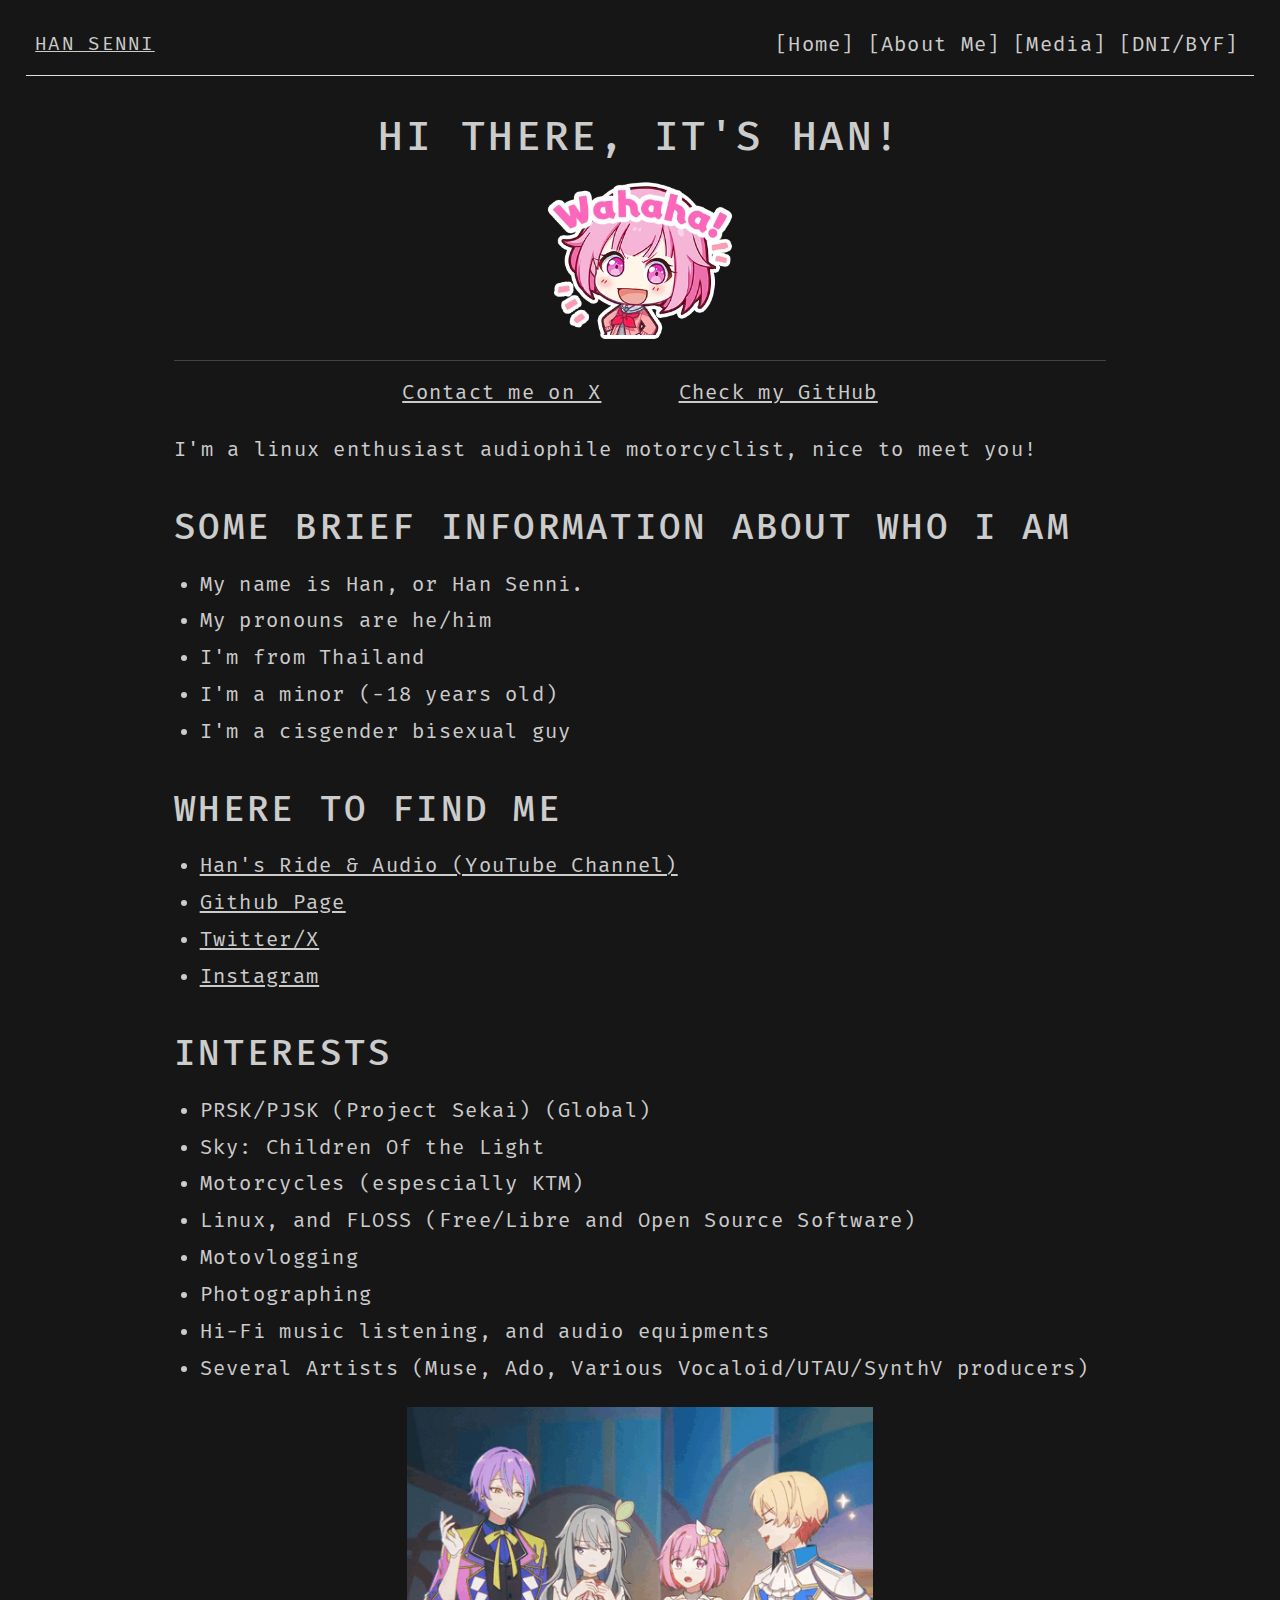
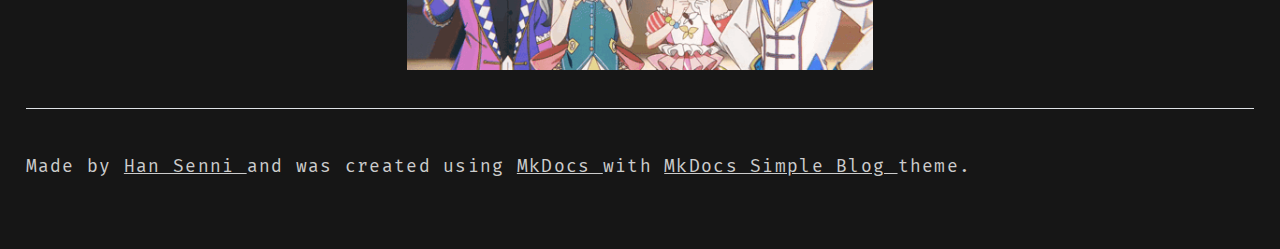
==== index.html @ 4acc224f "Added Media tab, updated the whole website" ====
<!doctype html>
<html>
    <head>
                <title>Han Senni</title>

            <meta charset="utf-8">
            <meta http-equiv="X-UA-Compatible" content="IE=edge">
            <meta name="viewport" content="width=device-width, initial-scale=1.0">

            <meta name="description" content="Everything Han Senni.">
            
            <meta name="author" content="Han Senni">

            
                <link  rel="icon" type="image/x-icon" href="img/favicon.ico">
            
            <link rel="stylesheet" href="https://fonts.googleapis.com/css?family=Fira+Mono:400,700">
            <link rel="stylesheet" href="https://cdnjs.cloudflare.com/ajax/libs/font-awesome/4.7.0/css/font-awesome.min.css">
            <link rel="stylesheet" href="assets/css/bootstrap.min.css">
            <link rel="stylesheet" href="assets/css/main.min.css">

            
                
                    <style>
                        :root {
                            --text: #cccccc;
                            --title: #cccccc;
                            --primary: #cccccc;
                            --background: #161616;
                        }
                    </style>
                
            
    </head>

    <body>
        <div class="container py-3">
            <header>
                    <!-- block header -->
<nav class="navbar navbar-expand-xl border-bottom">
    <div class="container-fluid">
        

        
            <span class="underline fs-4 title-color site-name" id="component-site-name" style="text-transform: uppercase;">Han Senni</span>
        

        <button class="navbar-toggler" type="button" data-bs-toggle="collapse" data-bs-target="#navbarsMenu"
            aria-controls="navbarsMenu" aria-expanded="false" aria-label="Toggle navigation">
            <span class="navbar-toggler-icon"></span>
        </button>

        <div class="collapse navbar-collapse flex-column ml-auto" id="navbarsMenu">
            <ul class="navbar-nav">

                <!-- block menu -->
                <li class="nav-item">
                    <!-- block menu -->
    
        <li class="nav-item" id="component-menu">
            <ul class="navbar-nav">
                        <li class="nav-item">
                            <a class=" active 
                            nav-link text-gray text-decoration-none" href=".">[Home]</a>
                        </li>
                        <li class="nav-item">
                            <a class="
                            nav-link text-gray text-decoration-none" href="about/">[About Me]</a>
                        </li>
                        <li class="nav-item">
                            <a class="
                            nav-link text-gray text-decoration-none" href="media/">[Media]</a>
                        </li>
                        <li class="nav-item">
                            <a class="
                            nav-link text-gray text-decoration-none" href="dni/">[DNI/BYF]</a>
                        </li>
            </ul>
        </li>
<!-- endblock -->
                </li>
                <!-- endblock -->

                <!-- block source -->
                <li class="nav-item">
                    
                </li>
                <!--  endblock -->
            </ul>
        </div>
    </div>
</nav>
<!--  endblock -->
            </header>

            <main>
                    <!-- block content -->
<section class="container post">
    <article>
        <header>
            
            
        </header>
        <p><h1 style="text-align: center;">Hi there, it's Han!</h1>
<p align="center">
  <img src="img/EmuOtori2.webp" alt="EmuOtoriWahaha" width="20%"/>
</p>
<hr />
<div class="text-center">
<a href="https://x.com/senni_han">Contact me on X</a>&emsp;&emsp;&emsp;
<a href="https://github.com/senni-han">Check my GitHub</a>
</div>

<p>I'm a linux enthusiast audiophile motorcyclist, nice to meet you!<br/></p>
<h2 id="some-brief-information-about-who-i-am">Some brief information about who I am</h2>
<ul>
<li>My name is Han, or Han Senni.</li>
<li>My pronouns are he/him</li>
<li>I'm from Thailand</li>
<li>I'm a minor (-18 years old)</li>
<li>I'm a cisgender bisexual guy</li>
</ul>
<h2 id="where-to-find-me">Where to find me</h2>
<ul>
<li><a href="https://youtube.com/@han_ride_audio">Han's Ride &amp; Audio (YouTube Channel)</a></li>
<li><a href="https://github.com/senni-han">Github Page</a></li>
<li><a href="https://x.com/senni_han">Twitter/X</a></li>
<li><a href="https://instagram.com/senni_han">Instagram</a></li>
</ul>
<h2 id="interests">Interests</h2>
<ul>
<li>PRSK/PJSK (Project Sekai) (Global)</li>
<li>Sky: Children Of the Light</li>
<li>Motorcycles (espescially KTM)</li>
<li>Linux, and FLOSS (Free/Libre and Open Source Software)</li>
<li>Motovlogging</li>
<li>Photographing</li>
<li>Hi-Fi music listening, and audio equipments</li>
<li>Several Artists (Muse, Ado, Various Vocaloid/UTAU/SynthV producers)</li>
</ul>
<p align="center">
  <img src="img/wxs.gif" alt="WxSbanner" width="50%"/>
</p></p>
    </article>
</section>
<!-- endblock -->
            </main>

            
            

            
                    <!-- block footer -->
<footer class="pt-4 my-md-5 pt-md-5 border-top" id="component-footer">
    <div class="row">
        <div class="col-12 col-md">
                <!-- block copyright -->

    <small class="d-block mb-3">
        Made by 
        <a href="https://github.com/senni-han" target="_blank" rel="noopener">
            Han Senni
        </a>
         and was created using
        <a href="https://www.mkdocs.org" target="_blank" rel="noopener">
            MkDocs
        </a>
         with
        <a href="https://fernandocelmer.github.io/mkdocs-simple-blog/" target="_blank" rel="noopener">
            MkDocs Simple Blog
        </a>
        theme.
    </small>

<!-- endblock -->
        </div>
    </div>
</footer>
<!-- endblock -->
            
        </div>

            <script>var base_url = '.';</script>
            <script src="assets/js/jquery-3.3.1.slim.min.js""></script>
            <script src="assets/js/bootstrap.bundle.min.js""></script>
            <script src="assets/js/main.min.js""></script>

    </body>

</html>
---- assets/css/main.min.css ----
:root{--text:#000;--title:#000;--primary:#000;--background:#fff;--color-black:#000;--color-white:#fff;--color-blue:#4051b5;--color-green:#4cae4f;--color-yellow:#f1dc15;--color-orange:#ffa724;--color-purple:#ab47bd;--color-red:#ff2c06}html{box-sizing:border-box;font-size:80%}body{color:var(--text);background-color:var(--background);display:flex;font-family:"Fira Mono",monospace;font-size:1.6em;font-weight:400;line-height:1.8em;letter-spacing:0.0625em}main{margin-left:10%;margin-right:10%}img{max-width:100%;margin-left:auto;margin-right:auto}figcaption{font-size:75%;font-weight:700;text-align:center}code{background-color:var(--primary);color:var(--background)!important;padding:0.4rem 0.8rem}pre{margin:1.6rem 0 1rem;padding:1.6rem;overflow-x:auto;color:#e5e5e5;background-color:var(--primary);tab-size:2;font-size:0.775em;line-height:30px}pre code{padding:0}small{color:var(--text)}*,*:after,*:before{box-sizing:inherit}.container{max-width:960px}.blog-header{max-width:700px}.title-color{color:var(--title)}.date{margin-top:5px}@media only screen and (min-device-width:320px) and (max-device-width:480px){body{font-size:1em;line-height:1.6em}}a{color:var(--text)!important;text-decoration:underline}a:focus,a:hover{color:#5c5c5c;text-decoration:underline}p{margin:1.6rem 0;color:var(--text)}p a{font-weight:400;color:var(--primary);text-decoration:underline;text-underline-position:under}a:focus,a:hover{color:var(--primary)!important;text-decoration:underline}h1,h2,h3,h4,h5,h6{color:var(--title);letter-spacing:0.0625em;margin:3.2rem 0 1.6rem;text-transform:uppercase}h1{font-size:3.2rem;line-height:3.2rem}@media only screen and (min-device-width:320px) and (max-device-width:480px){h1{font-size:2.8rem;line-height:2.8rem}}h2{font-size:2.8rem;line-height:2.8rem}@media only screen and (min-device-width:320px) and (max-device-width:480px){h2{font-size:2.4rem;line-height:2.4rem}}h3{font-size:2.4rem;line-height:2.4rem}@media only screen and (min-device-width:320px) and (max-device-width:480px){h3{font-size:2rem;line-height:2rem}}h4{font-size:2.2rem;line-height:2.2rem}@media only screen and (min-device-width:320px) and (max-device-width:480px){h4{font-size:1.8rem;line-height:1.8rem}}h5{font-size:2rem;line-height:2rem}@media only screen and (min-device-width:320px) and (max-device-width:480px){h5{font-size:1.6rem;line-height:1.6rem}}h6{font-size:1.4rem;line-height:1.4rem}blockquote{border-left:2px solid #dcdcdc;padding-left:1.6rem;font-style:italic}td,th{padding:1rem}table{border-collapse:collapse}table td,table th{border:2px solid var(--primary)}table tr:first-child th{border-top:0}table tr:last-child td{border-bottom:0}table tr td:first-child,table tr th:first-child{border-left:0}table tr td:last-child,table tr th:last-child{border-right:0}.wrapper{display:flex;flex-direction:column;min-height:100vh;width:100%}.container{margin:0 auto;max-width:120rem;width:100%;padding-left:2rem;padding-right:2rem}.navigation{height:6rem;width:100%}.navigation a{display:inline;font-size:1.6rem;text-transform:uppercase;line-height:6rem;letter-spacing:0.1rem}@media only screen and (min-device-width:320px) and (max-device-width:480px){.navigation a{font-size:1.4rem}}.navigation ul{list-style:none;margin-bottom:0;margin-top:0}.navigation ul li{float:left;margin:0;position:relative}.navigation ul li a{margin-left:1rem;margin-right:1rem}.content{flex:1;margin-top:1.6rem;margin-bottom:3.2rem}.content article header{margin-top:3.2rem;margin-bottom:3.2rem}.content article header h1,.content article header h2{margin:0}.content article header h2{margin-top:1rem;font-size:1.8rem;color:#323232}@media only screen and (min-device-width:320px) and (max-device-width:480px){.content article header h2{font-size:1.6rem}}.list ul{margin:3.2rem 0;list-style:none;padding:0}.list ul li{font-size:1.6rem}@media only screen and (min-device-width:320px) and (max-device-width:480px){.list ul li{font-size:1.4rem;margin:1.6rem 0}}.list ul li span{display:inline-block;text-align:right;width:25rem;margin-right:3rem}@media only screen and (min-device-width:320px) and (max-device-width:480px){.list ul li span{display:block;text-align:left}}.list ul li a{text-transform:uppercase}.pagination{margin-top:6rem;text-align:center}.pagination li{display:inline;text-align:center}.pagination li span{margin:0;text-align:center;width:3.2rem}.pagination li a span{margin:0;text-align:center;width:3.2rem}.centered{display:flex;height:100%;align-items:center;justify-content:center}.centered .about{text-align:center}.centered .about h1{margin-top:2rem;margin-bottom:0.5rem}.centered .about h2{margin-top:1rem;margin-bottom:0.5rem;font-size:2.4rem}@media only screen and (min-device-width:320px) and (max-device-width:480px){.centered .about h2{font-size:2rem}}.centered .about ul{list-style:none;margin:3rem 0 1rem;padding:0}.centered .about ul li{display:inline-block;position:relative}.centered .about ul li a{text-transform:uppercase;margin-left:1rem;margin-right:1rem;font-size:1.6rem}@media only screen and (min-device-width:320px) and (max-device-width:480px){.centered .about ul li a{font-size:1.4rem}}.centered .error{text-align:center}.centered .error h1{margin-top:2rem;margin-bottom:0.5rem;font-size:4.6rem}@media only screen and (min-device-width:320px) and (max-device-width:480px){.centered .error h1{font-size:3.2rem}}.centered .error h2{margin-top:2rem;margin-bottom:3.2rem;font-size:3.2rem}@media only screen and (min-device-width:320px) and (max-device-width:480px){.centered .error h2{font-size:2.8rem}}.footer{height:6rem;width:100%;text-align:center;line-height:6rem}.float-right{float:right}.float-left{float:left}.bd-placeholder-img{font-size:1.125rem;text-anchor:middle;-webkit-user-select:none;-moz-user-select:none;user-select:none}@media (min-width:768px){.bd-placeholder-img-lg{font-size:3.5rem}}.b-example-divider{height:3rem;background-color:rgba(0,0,0,.1);border:solid rgba(0,0,0,.15);border-width:1px 0;box-shadow:inset 0 0.5em 1.5em rgba(0,0,0,.1),inset 0 0.125em 0.5em rgba(0,0,0,.15)}.b-example-vr{flex-shrink:0;width:1.5rem;height:100vh}.bi{vertical-align:-.125em;fill:currentColor}.nav-scroller{position:relative;z-index:2;height:2.75rem;overflow-y:hidden}.nav-scroller .nav{display:flex;flex-wrap:nowrap;padding-bottom:1rem;margin-top:-1px;overflow-x:auto;text-align:center;white-space:nowrap;-webkit-overflow-scrolling:touch}.fa:hover{opacity:0.5}.navbar-collapse{align-items:end}.md-source{-webkit-backface-visibility:hidden;backface-visibility:hidden;display:block;font-size:18px;line-height:1.2;white-space:nowrap}@media only screen and (max-width:1200px){.source-detail{margin-top:10px;padding:15px;border-top:solid;border-color:#e8e8e8}}.search-query{margin-top:2%;width:100%;text-align:center}.md-search-icon{display:inline-block;vertical-align:middle;margin-right:10px;margin-left:10px;font-size:xx-large}.md-source-repo-icon{display:inline-block;vertical-align:middle;margin-right:10px;margin-left:10px;font-size:xx-large}.md-source-repo-text{display:flex;font-size:14px;text-align:left;gap:0.4rem;list-style-type:none;margin:0.1rem 0 0;opacity:0.75;overflow:hidden;padding:0;width:100%}.md-source-repo-url{display:inline-block;max-width:calc(100% - 1.2rem);white-space:nowrap;width:15em;overflow:hidden;text-overflow:ellipsis;font-size:16px;text-align:left;vertical-align:middle}@media all and (min-width:992px){.dropdown-menu li{position:relative}.nav-item .submenu{display:none;position:absolute;left:100%;top:-7px}.nav-item .submenu-left{right:100%;left:auto}.dropdown-menu > li:hover{background-color:#f1f1f1}.dropdown-menu > li:hover > .submenu{display:block}}@media (max-width:991px){.dropdown-menu .dropdown-menu{margin-left:0.7rem;margin-right:0.7rem;margin-bottom:0.5rem}}.logo{width:50px;margin:10px}.normal{font-weight:400;font-style:normal;text-decoration:none}.bold{font-weight:700}.italic{font-style:italic}.scratched{text-decoration:line-through}.underline{text-decoration:underline}.overline{text-decoration:overline}@media only screen and (max-width:780px){.site-name{font-size:14px!important}.title{font-size:18px!important}.container{padding-left:5%!important;padding-right:5%!important}main{margin-left:0%!important;margin-right:0%!important;line-height:1.8!important}h1,h2,h3,h4,h5,h6{font-size:18px!important;margin-top:1rem!important;margin-bottom:1rem!important}a,code,li,p,small{font-size:12px!important;margin-top:1rem!important;margin-bottom:1rem!important}}.dropdown-menu{color:var(--background);background-color:var(--background);border-color:var(--primary)}.dropdown-item.active,.dropdown-item:active,.dropdown-item:hover{color:var(--background)!important;background-color:var(--primary)!important}@media only screen and (max-width:1200px){.source-detail{border-color:var(--primary)}}
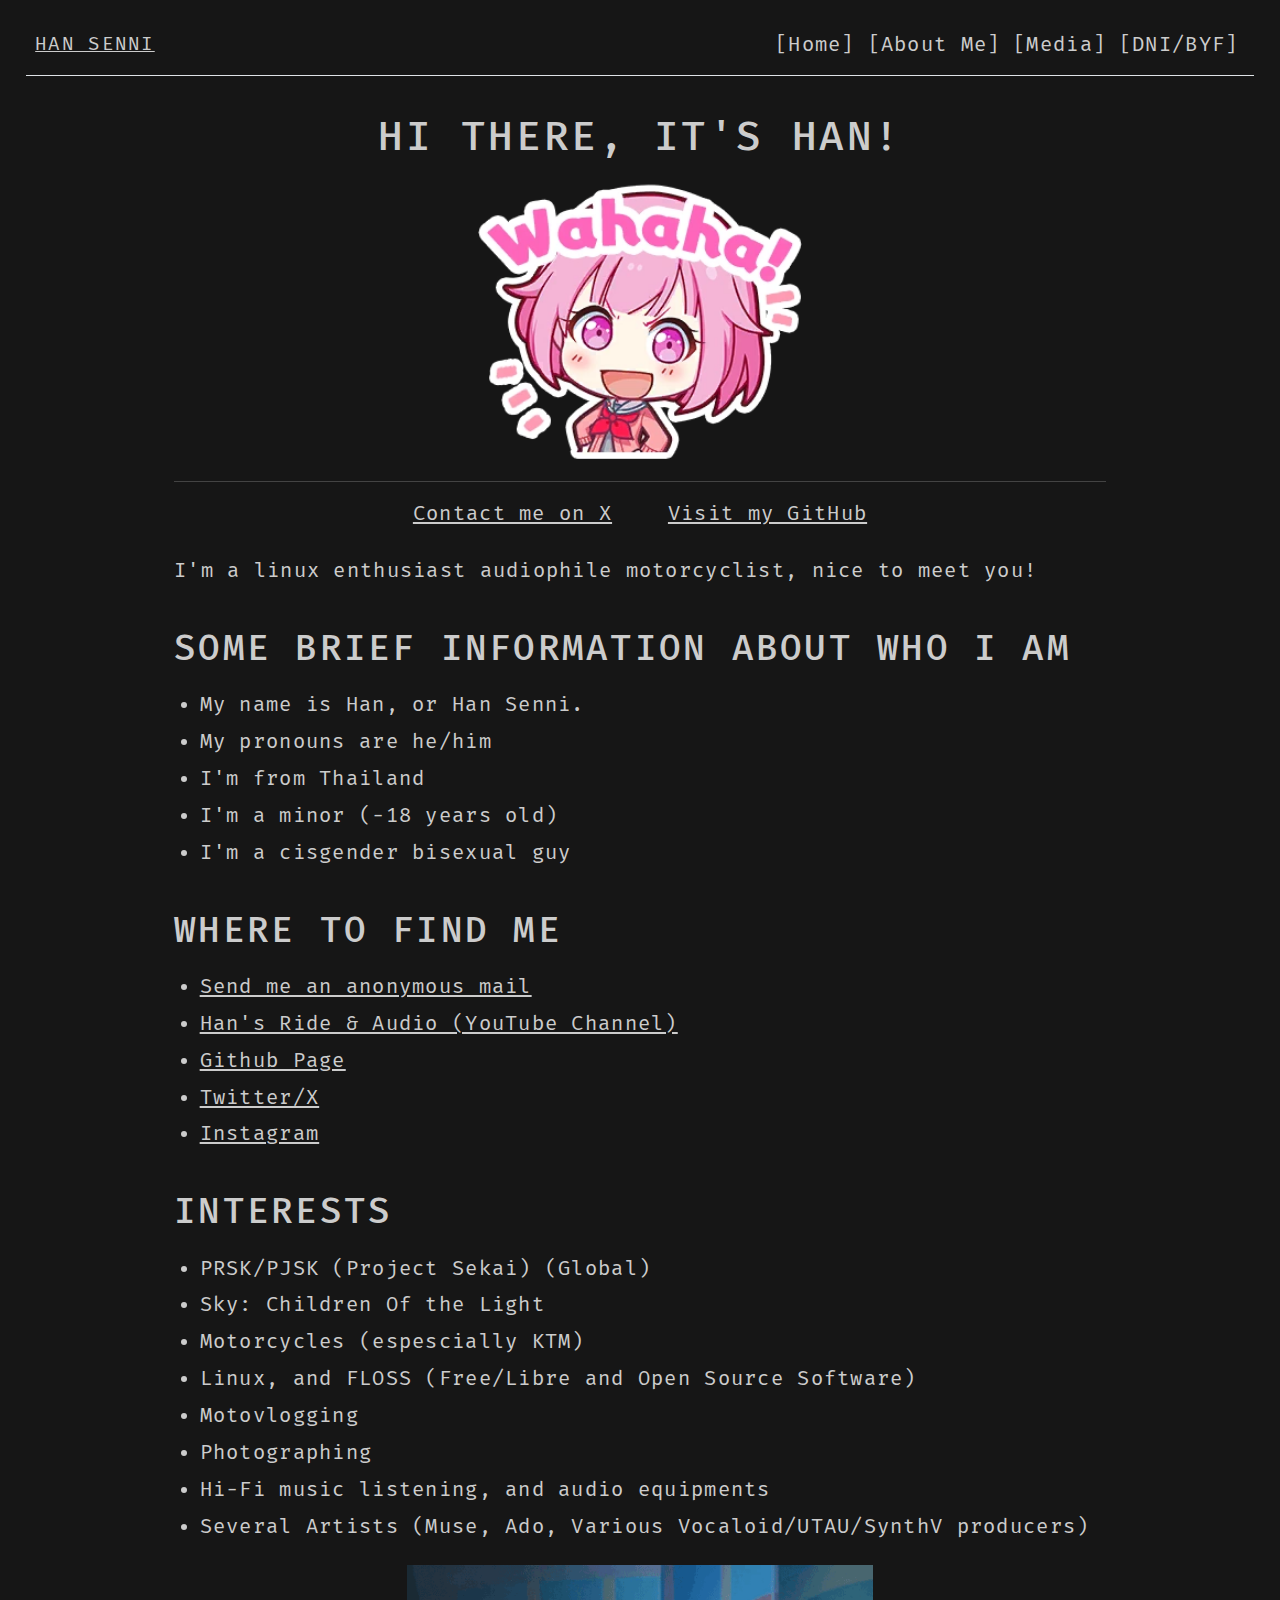
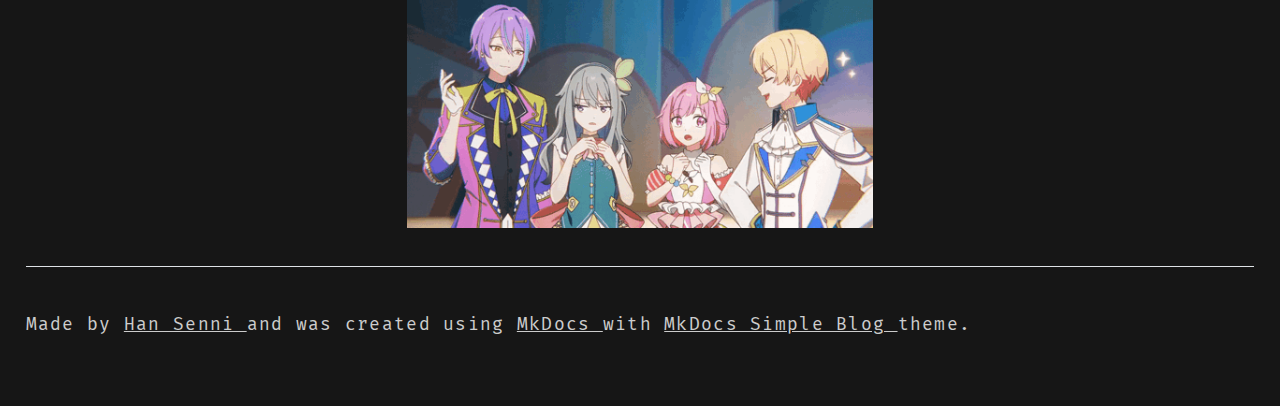
==== commit f24cd940: "Edit Home and Media page" ====
--- a/index.html
+++ b/index.html
@@ -103,12 +103,12 @@
         </header>
         <p><h1 style="text-align: center;">Hi there, it's Han!</h1>
 <p align="center">
-  <img src="img/EmuOtori2.webp" alt="EmuOtoriWahaha" width="20%"/>
+  <img src="img/EmuOtori2.webp" alt="EmuOtoriWahaha" width="35%"/>
 </p>
 <hr />
 <div class="text-center">
-<a href="https://x.com/senni_han">Contact me on X</a>&emsp;&emsp;&emsp;
-<a href="https://github.com/senni-han">Check my GitHub</a>
+<a href="https://x.com/senni_han">Contact me on X</a>&emsp;&emsp;
+<a href="https://github.com/senni-han">Visit my GitHub</a>
 </div>
 
 <p>I'm a linux enthusiast audiophile motorcyclist, nice to meet you!<br/></p>
@@ -122,6 +122,7 @@
 </ul>
 <h2 id="where-to-find-me">Where to find me</h2>
 <ul>
+<li><a href="https://forms.gle/E3Lyi8HyTFduJheh9">Send me an anonymous mail</a></li>
 <li><a href="https://youtube.com/@han_ride_audio">Han's Ride &amp; Audio (YouTube Channel)</a></li>
 <li><a href="https://github.com/senni-han">Github Page</a></li>
 <li><a href="https://x.com/senni_han">Twitter/X</a></li>
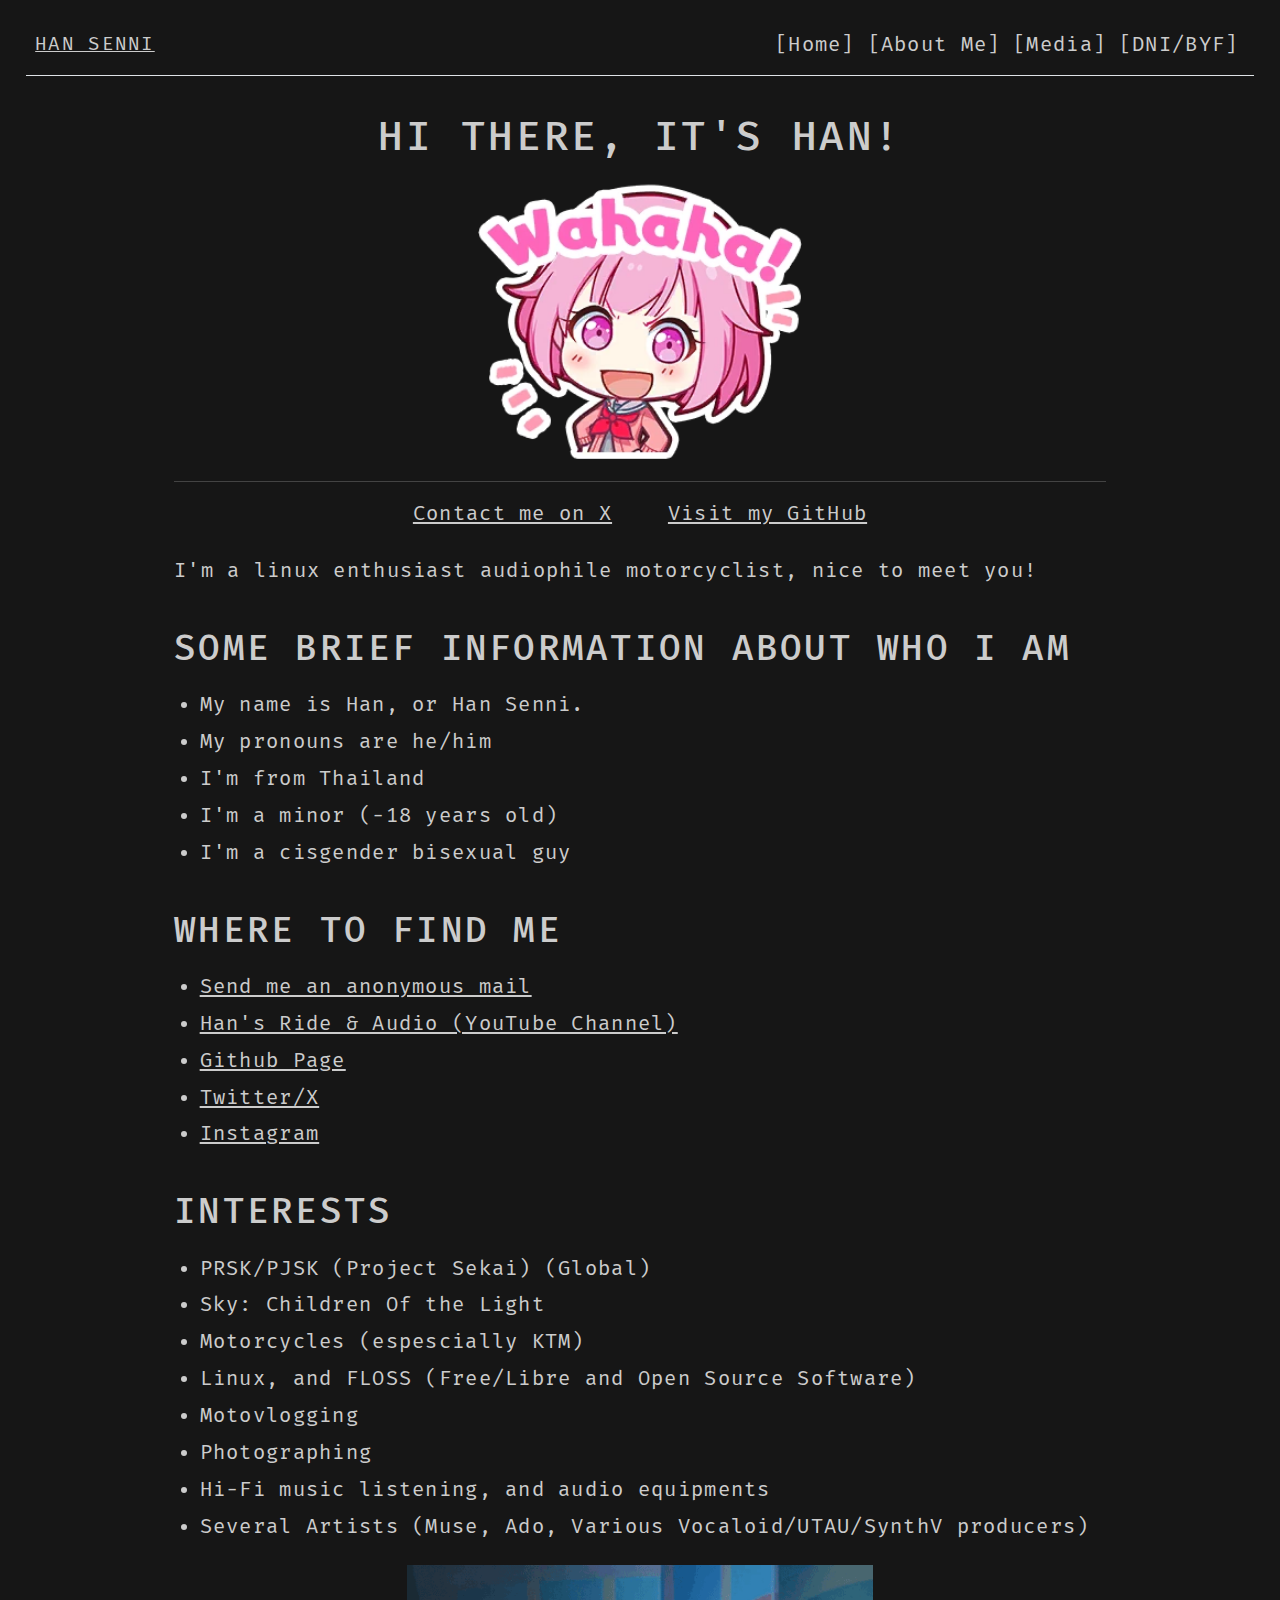
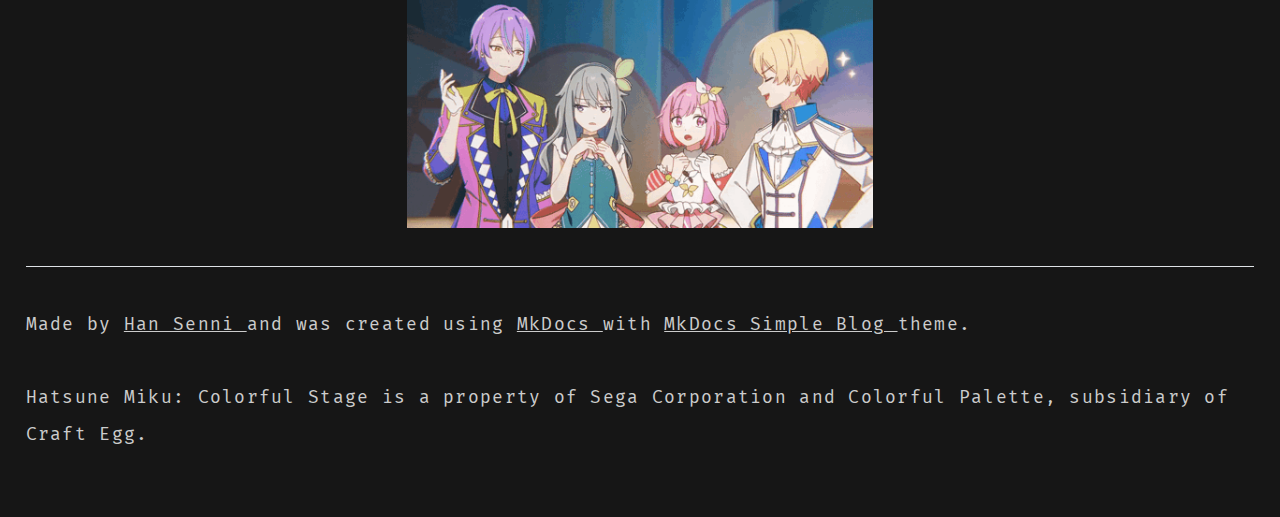
==== commit 3742e133: "Added credit for Hatsune Miku: Colorful Stage, thumbnail, and converted most images to WebP" ====
--- a/index.html
+++ b/index.html
@@ -6,6 +6,22 @@
             <meta charset="utf-8">
             <meta http-equiv="X-UA-Compatible" content="IE=edge">
             <meta name="viewport" content="width=device-width, initial-scale=1.0">
+            
+            <!-- Facebook Meta Tags -->
+            <meta property="og:url" content="https://senni-han.github.io">
+            <meta property="og:type" content="website">
+            <meta property="og:title" content="Han Senni">
+            <meta property="og:description" content="Everything Han Senni.">
+            <meta property="og:image" content="https://opengraph.b-cdn.net/production/images/4ab1c08f-b671-4bf4-bbfc-ca8267da8cf7.jpg?token=Xj5aGgI2A9jf-rRATHhxCP6IpsHMqpjnjyFysNNkIUA&height=744&width=1200&expires=33258438030">
+
+            <!-- Twitter Meta Tags -->
+            <meta name="twitter:card" content="summary_large_image">
+            <meta property="twitter:domain" content="senni-han.github.io">
+            <meta property="twitter:url" content="https://senni-han.github.io">
+            <meta name="twitter:title" content="Han Senni">
+            <meta name="twitter:description" content="Everything Han Senni.">
+            <meta name="twitter:image" content="https://opengraph.b-cdn.net/production/images/4ab1c08f-b671-4bf4-bbfc-ca8267da8cf7.jpg?token=Xj5aGgI2A9jf-rRATHhxCP6IpsHMqpjnjyFysNNkIUA&height=744&width=1200&expires=33258438030">
+
 
             <meta name="description" content="Everything Han Senni.">
             
@@ -170,7 +186,9 @@
         <a href="https://fernandocelmer.github.io/mkdocs-simple-blog/" target="_blank" rel="noopener">
             MkDocs Simple Blog
         </a>
-        theme.
+        theme.<br/>
+        <br/>
+        Hatsune Miku: Colorful Stage is a property of Sega Corporation and Colorful Palette, subsidiary of Craft Egg.
     </small>
 
 <!-- endblock -->
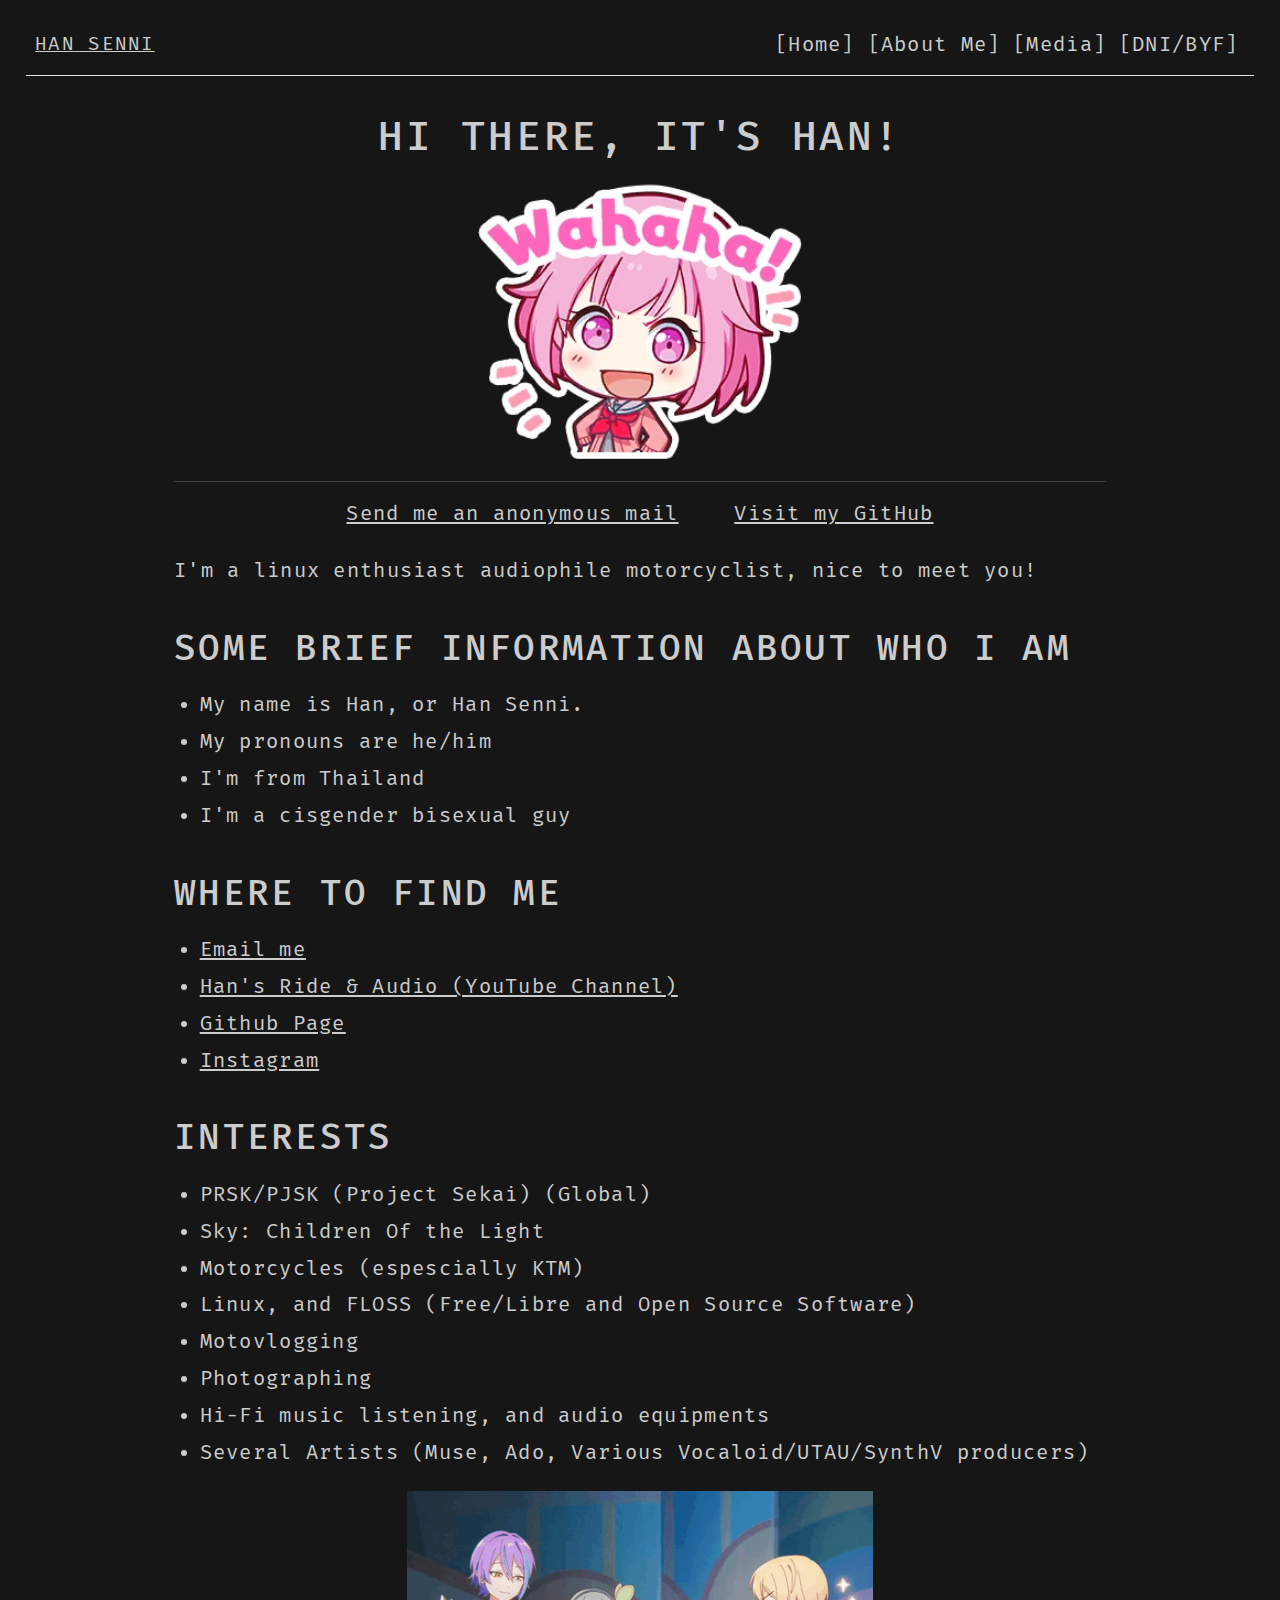
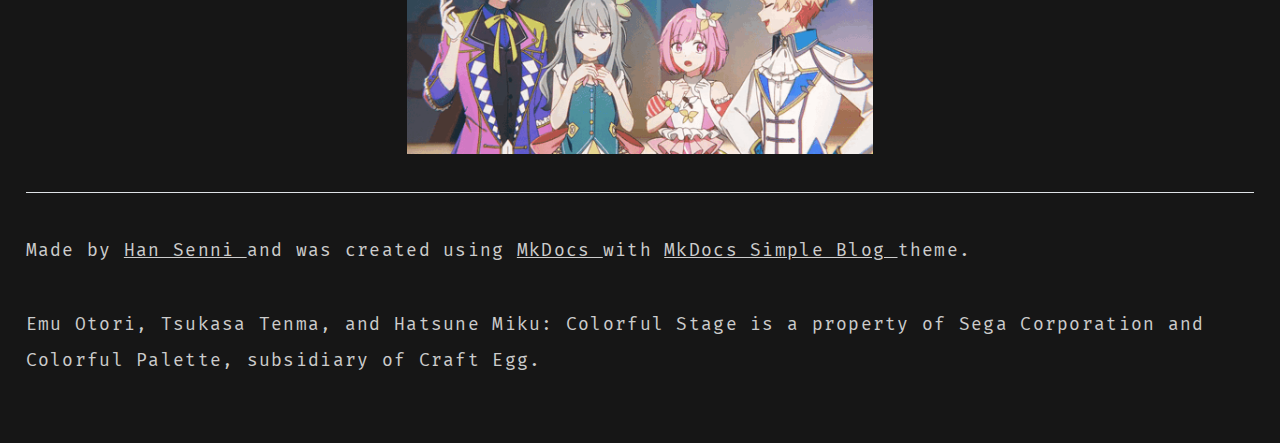
==== commit ddb8e39d: "Edited copyright, and age-related information." ====
--- a/index.html
+++ b/index.html
@@ -123,7 +123,7 @@
 </p>
 <hr />
 <div class="text-center">
-<a href="https://x.com/senni_han">Contact me on X</a>&emsp;&emsp;
+<a href="https://forms.gle/E3Lyi8HyTFduJheh9">Send me an anonymous mail</a>&emsp;&emsp;
 <a href="https://github.com/senni-han">Visit my GitHub</a>
 </div>
 
@@ -133,15 +133,13 @@
 <li>My name is Han, or Han Senni.</li>
 <li>My pronouns are he/him</li>
 <li>I'm from Thailand</li>
-<li>I'm a minor (-18 years old)</li>
 <li>I'm a cisgender bisexual guy</li>
 </ul>
 <h2 id="where-to-find-me">Where to find me</h2>
 <ul>
-<li><a href="https://forms.gle/E3Lyi8HyTFduJheh9">Send me an anonymous mail</a></li>
+<li><a href="mailto:shuemwang.han@gmail.com">Email me</a></li>
 <li><a href="https://youtube.com/@han_ride_audio">Han's Ride &amp; Audio (YouTube Channel)</a></li>
 <li><a href="https://github.com/senni-han">Github Page</a></li>
-<li><a href="https://x.com/senni_han">Twitter/X</a></li>
 <li><a href="https://instagram.com/senni_han">Instagram</a></li>
 </ul>
 <h2 id="interests">Interests</h2>
@@ -188,7 +186,7 @@
         </a>
         theme.<br/>
         <br/>
-        Hatsune Miku: Colorful Stage is a property of Sega Corporation and Colorful Palette, subsidiary of Craft Egg.
+        Emu Otori, Tsukasa Tenma, and Hatsune Miku: Colorful Stage is a property of Sega Corporation and Colorful Palette, subsidiary of Craft Egg.
     </small>
 
 <!-- endblock -->
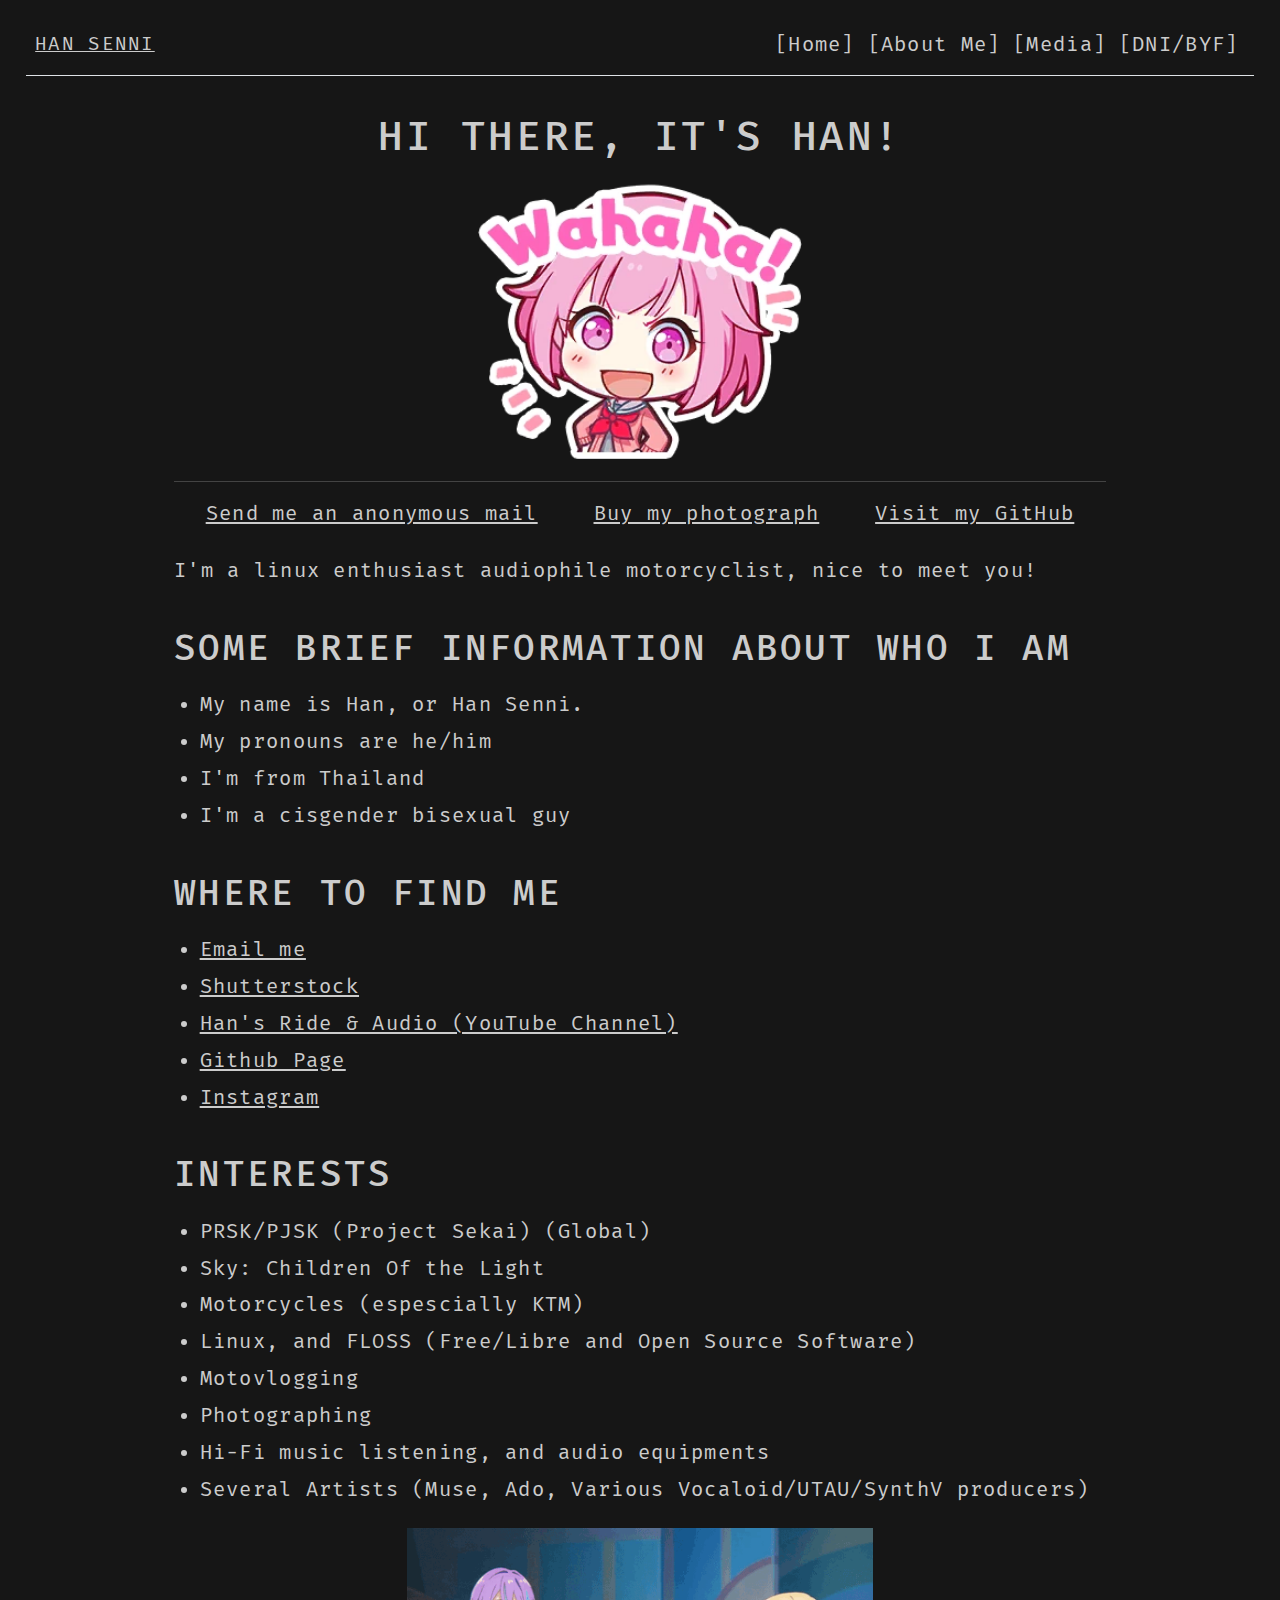
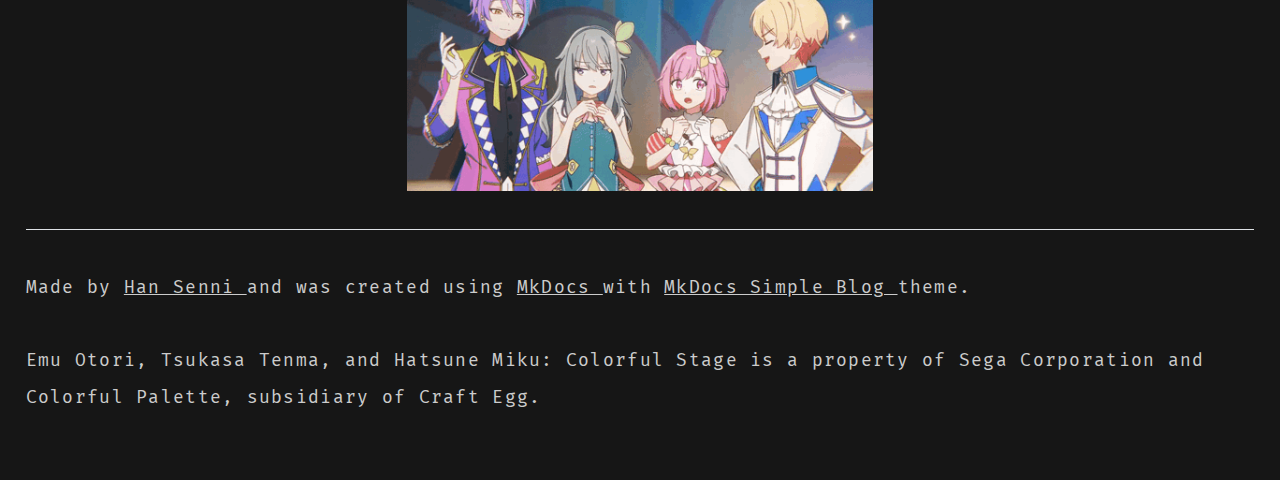
==== commit 8472b9b8: "Edited Homepage and DNI page" ====
--- a/index.html
+++ b/index.html
@@ -124,6 +124,7 @@
 <hr />
 <div class="text-center">
 <a href="https://forms.gle/E3Lyi8HyTFduJheh9">Send me an anonymous mail</a>&emsp;&emsp;
+<a href="https://shutterstock.com/g/senni_han">Buy my photograph</a>&emsp;&emsp;
 <a href="https://github.com/senni-han">Visit my GitHub</a>
 </div>
 
@@ -138,6 +139,7 @@
 <h2 id="where-to-find-me">Where to find me</h2>
 <ul>
 <li><a href="mailto:shuemwang.han@gmail.com">Email me</a></li>
+<li><a href="https://shutterstock.com/g/senni_han">Shutterstock</a></li>
 <li><a href="https://youtube.com/@han_ride_audio">Han's Ride &amp; Audio (YouTube Channel)</a></li>
 <li><a href="https://github.com/senni-han">Github Page</a></li>
 <li><a href="https://instagram.com/senni_han">Instagram</a></li>
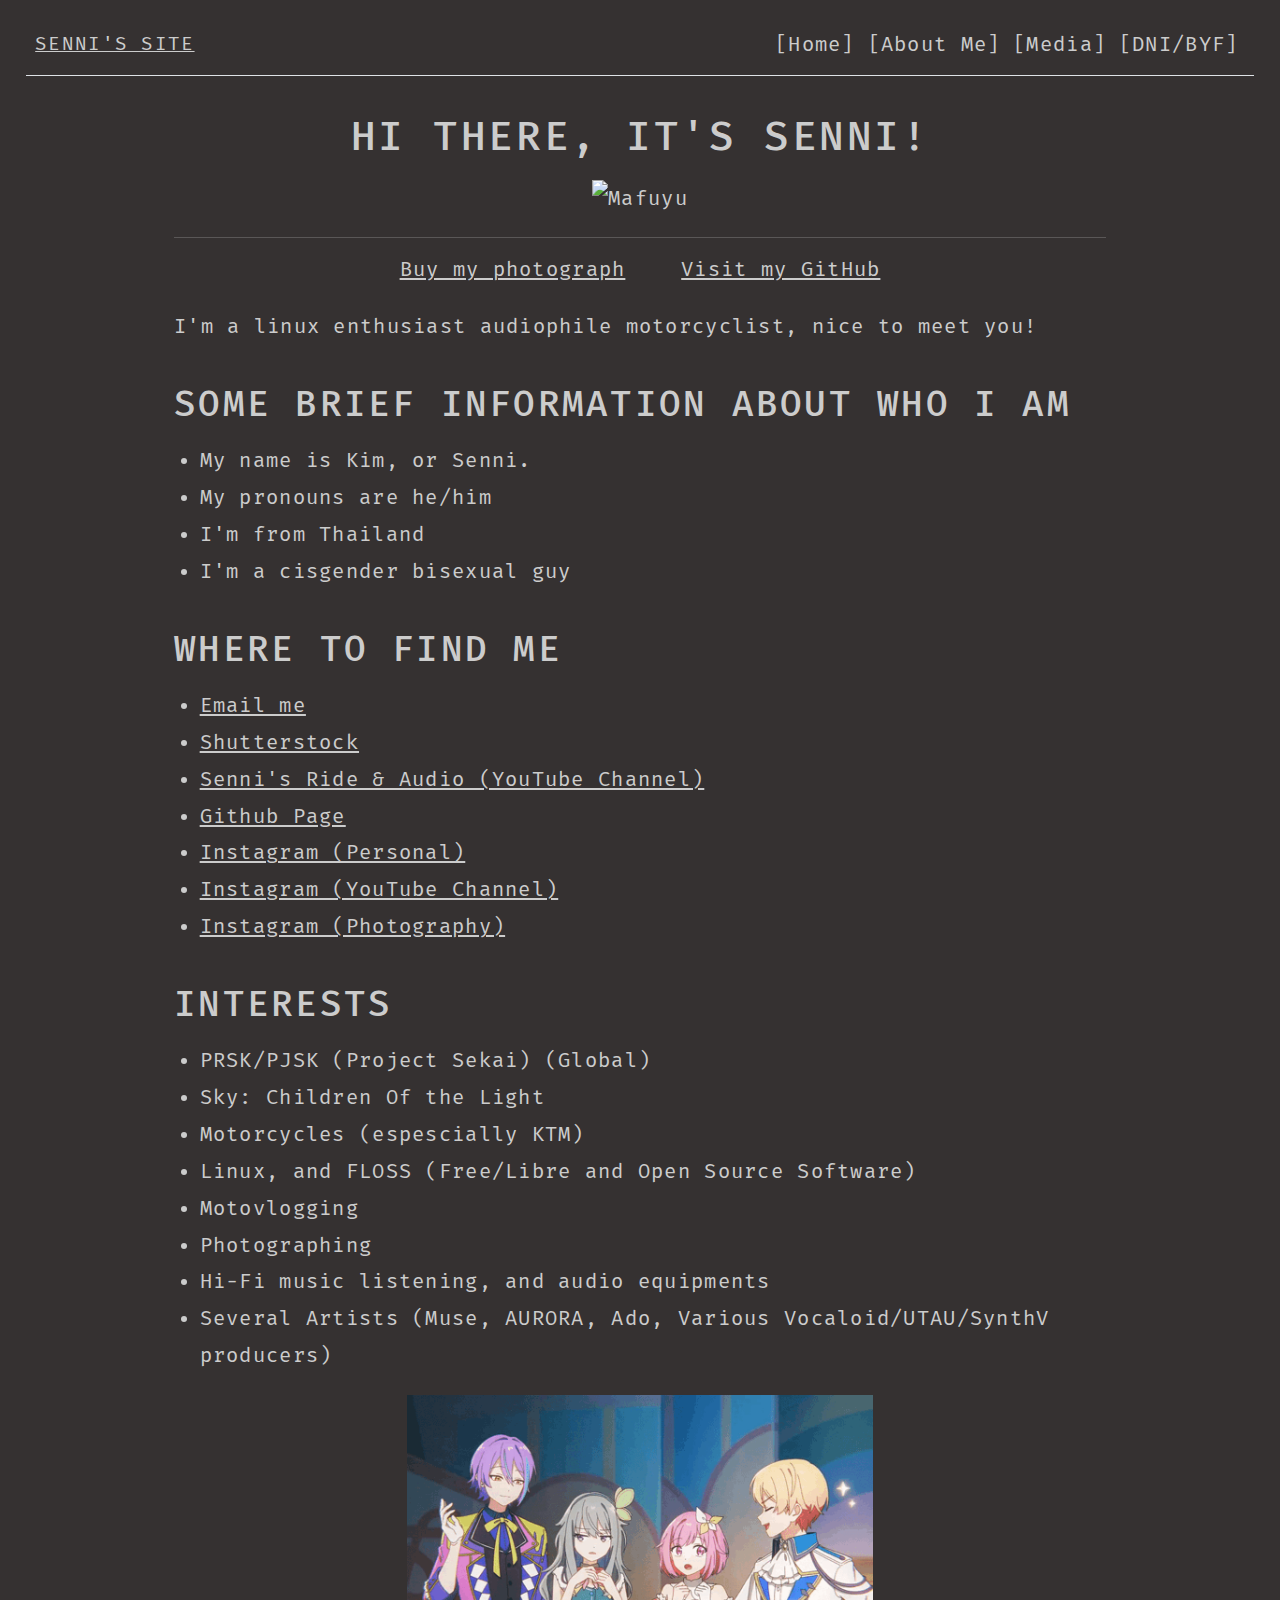
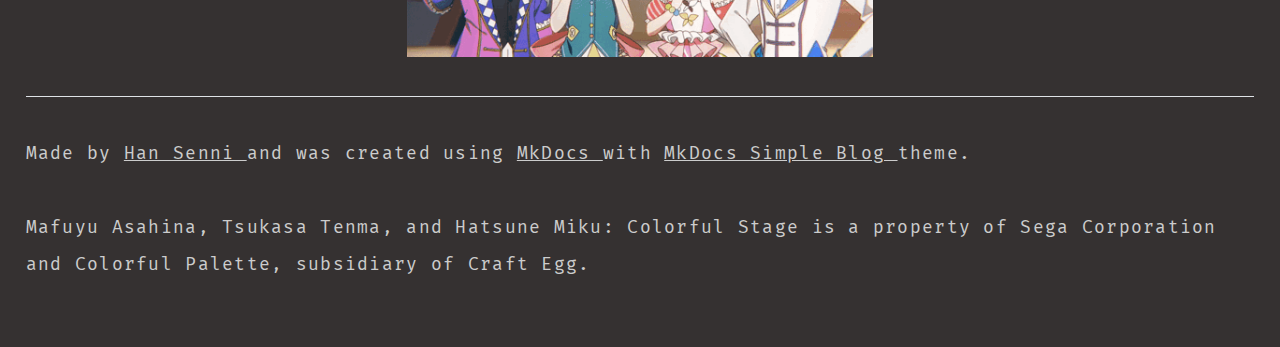
==== commit f5c71d6f: "Added everything" ====
--- a/index.html
+++ b/index.html
@@ -1,7 +1,7 @@
 <!doctype html>
 <html>
     <head>
-                <title>Han Senni</title>
+                <title>Senni's site</title>
 
             <meta charset="utf-8">
             <meta http-equiv="X-UA-Compatible" content="IE=edge">
@@ -12,7 +12,7 @@
             <meta property="og:type" content="website">
             <meta property="og:title" content="Han Senni">
             <meta property="og:description" content="Everything Han Senni.">
-            <meta property="og:image" content="https://opengraph.b-cdn.net/production/images/4ab1c08f-b671-4bf4-bbfc-ca8267da8cf7.jpg?token=Xj5aGgI2A9jf-rRATHhxCP6IpsHMqpjnjyFysNNkIUA&height=744&width=1200&expires=33258438030">
+            <meta property="og:image" content="https://raw.githubusercontent.com/senni-han/senni-han-website/main/screenshot.png">
 
             <!-- Twitter Meta Tags -->
             <meta name="twitter:card" content="summary_large_image">
@@ -20,20 +20,21 @@
             <meta property="twitter:url" content="https://senni-han.github.io">
             <meta name="twitter:title" content="Han Senni">
             <meta name="twitter:description" content="Everything Han Senni.">
-            <meta name="twitter:image" content="https://opengraph.b-cdn.net/production/images/4ab1c08f-b671-4bf4-bbfc-ca8267da8cf7.jpg?token=Xj5aGgI2A9jf-rRATHhxCP6IpsHMqpjnjyFysNNkIUA&height=744&width=1200&expires=33258438030">
-
-
-            <meta name="description" content="Everything Han Senni.">
-            
-            <meta name="author" content="Han Senni">
+            <meta name="twitter:image" content="https://raw.githubusercontent.com/senni-han/senni-han-website/main/screenshot.png">
+
+
+            <meta name="description" content="Everything about Senni.">
+            
+            <meta name="author" content="Senni Huemwang">
 
             
                 <link  rel="icon" type="image/x-icon" href="img/favicon.ico">
             
             <link rel="stylesheet" href="https://fonts.googleapis.com/css?family=Fira+Mono:400,700">
             <link rel="stylesheet" href="https://cdnjs.cloudflare.com/ajax/libs/font-awesome/4.7.0/css/font-awesome.min.css">
+            <link rel="stylesheet" href='https://fonts.googleapis.com/css?family=VT323'>
             <link rel="stylesheet" href="assets/css/bootstrap.min.css">
-            <link rel="stylesheet" href="assets/css/main.min.css">
+            <link rel="stylesheet" href="assets/css/main.css">
 
             
                 
@@ -42,7 +43,7 @@
                             --text: #cccccc;
                             --title: #cccccc;
                             --primary: #cccccc;
-                            --background: #161616;
+                            --background: #353131;
                         }
                     </style>
                 
@@ -58,7 +59,7 @@
         
 
         
-            <span class="underline fs-4 title-color site-name" id="component-site-name" style="text-transform: uppercase;">Han Senni</span>
+            <span class="underline fs-4 title-color site-name" id="component-site-name" style="text-transform: uppercase;">Senni's site</span>
         
 
         <button class="navbar-toggler" type="button" data-bs-toggle="collapse" data-bs-target="#navbarsMenu"
@@ -99,6 +100,8 @@
 
                 <!-- block source -->
                 <li class="nav-item">
+                    
+                        
                     
                 </li>
                 <!--  endblock -->
@@ -117,21 +120,20 @@
             
             
         </header>
-        <p><h1 style="text-align: center;">Hi there, it's Han!</h1>
+        <p><h1 style="text-align: center;">Hi there, it's Senni!</h1>
 <p align="center">
-  <img src="img/EmuOtori2.webp" alt="EmuOtoriWahaha" width="35%"/>
+  <img src="img/stamp0204.png" alt="Mafuyu" width="30%"/>
 </p>
 <hr />
 <div class="text-center">
-<a href="https://forms.gle/E3Lyi8HyTFduJheh9">Send me an anonymous mail</a>&emsp;&emsp;
 <a href="https://shutterstock.com/g/senni_han">Buy my photograph</a>&emsp;&emsp;
-<a href="https://github.com/senni-han">Visit my GitHub</a>
+<a href="https://github.com/senni-huemwang">Visit my GitHub</a>
 </div>
 
 <p>I'm a linux enthusiast audiophile motorcyclist, nice to meet you!<br/></p>
 <h2 id="some-brief-information-about-who-i-am">Some brief information about who I am</h2>
 <ul>
-<li>My name is Han, or Han Senni.</li>
+<li>My name is Kim, or Senni.</li>
 <li>My pronouns are he/him</li>
 <li>I'm from Thailand</li>
 <li>I'm a cisgender bisexual guy</li>
@@ -140,9 +142,11 @@
 <ul>
 <li><a href="mailto:shuemwang.han@gmail.com">Email me</a></li>
 <li><a href="https://shutterstock.com/g/senni_han">Shutterstock</a></li>
-<li><a href="https://youtube.com/@han_ride_audio">Han's Ride &amp; Audio (YouTube Channel)</a></li>
+<li><a href="https://youtube.com/@senni_ride_audio">Senni's Ride &amp; Audio (YouTube Channel)</a></li>
 <li><a href="https://github.com/senni-han">Github Page</a></li>
-<li><a href="https://instagram.com/senni_han">Instagram</a></li>
+<li><a href="https://instagram.com/senni_kim.390">Instagram (Personal)</a></li>
+<li><a href="https://instagram.com/senni_ride_audio">Instagram (YouTube Channel)</a></li>
+<li><a href="https://instagram.com/senni_photos">Instagram (Photography)</a></li>
 </ul>
 <h2 id="interests">Interests</h2>
 <ul>
@@ -153,7 +157,7 @@
 <li>Motovlogging</li>
 <li>Photographing</li>
 <li>Hi-Fi music listening, and audio equipments</li>
-<li>Several Artists (Muse, Ado, Various Vocaloid/UTAU/SynthV producers)</li>
+<li>Several Artists (Muse, AURORA, Ado, Various Vocaloid/UTAU/SynthV producers)</li>
 </ul>
 <p align="center">
   <img src="img/wxs.gif" alt="WxSbanner" width="50%"/>
@@ -188,7 +192,7 @@
         </a>
         theme.<br/>
         <br/>
-        Emu Otori, Tsukasa Tenma, and Hatsune Miku: Colorful Stage is a property of Sega Corporation and Colorful Palette, subsidiary of Craft Egg.
+        Mafuyu Asahina, Tsukasa Tenma, and Hatsune Miku: Colorful Stage is a property of Sega Corporation and Colorful Palette, subsidiary of Craft Egg.
     </small>
 
 <!-- endblock -->
--- a/assets/css/main.css
+++ b/assets/css/main.css
@@ -0,0 +1,715 @@
+:root {
+    --text: #000;
+    --title: #000;
+    --primary: #000;
+    --background: #fff;
+    --color-black: #212020;
+    --color-white: #fff;
+    --color-blue: #4051b5;
+    --color-green: #4cae4f;
+    --color-yellow: #f1dc15;
+    --color-orange: #ffa724;
+    --color-purple: #ab47bd;
+    --color-red: #ff2c06;
+}
+
+html {
+    box-sizing: border-box;
+    font-size: 80%;
+}
+
+body {
+    color: var(--text);
+    background-color: var(--background);
+    display: flex;
+    font-family: "Fira Mono",monospace;
+    font-size: 1.6em;
+    font-weight: 400;
+    line-height: 1.8em;
+    letter-spacing: 0.0625em;
+}
+
+main {
+    margin-left: 10%;
+    margin-right: 10%;
+}
+
+img {
+    max-width: 100%;
+    margin-left: auto;
+    margin-right: auto;
+}
+
+figcaption {
+    font-size: 75%;
+    font-weight: 700;
+    text-align: center;
+}
+
+code {
+    background-color: var(--primary);
+    color: var(--background)!important;
+    padding: 0.4rem 0.8rem;
+}
+
+pre {
+    margin: 1.6rem 0 1rem;
+    padding: 1.6rem;
+    overflow-x: auto;
+    color: #e5e5e5;
+    background-color: var(--primary);
+    tab-size: 2;
+    font-size: 0.775em;
+    line-height: 30px;
+}
+
+pre code {
+    padding: 0;
+}
+
+small {
+    color: var(--text);
+}
+
+*,
+*:after,
+*:before {
+    box-sizing: inherit;
+}
+
+.container {
+    max-width: 960px;
+}
+
+.blog-header {
+    max-width: 700px;
+}
+
+.title-color {
+    color: var(--title);
+}
+
+.date {
+    margin-top: 5px;
+}
+
+@media only screen and (min-device-width:320px) and (max-device-width:480px) {
+    body {
+        font-size: 1em;
+        line-height: 1.6em;
+    }
+}
+
+a {
+    color: var(--text)!important;
+    text-decoration: underline;
+}
+
+a:focus,
+a:hover {
+    color: #5c5c5c;
+    text-decoration: underline;
+}
+
+p {
+    margin: 1.6rem 0;
+    color: var(--text);
+}
+
+p a {
+    font-weight: 400;
+    color: var(--primary);
+    text-decoration: underline;
+    text-underline-position: under;
+}
+
+a:focus,
+a:hover {
+    color: var(--primary)!important;
+    text-decoration: underline;
+}
+
+h1,
+h2,
+h3,
+h4,
+h5,
+h6 {
+    color: var(--title);
+    letter-spacing: 0.0625em;
+    margin: 3.2rem 0 1.6rem;
+    text-transform: uppercase;
+}
+
+h1 {
+    font-size: 3.2rem;
+    line-height: 3.2rem;
+}
+
+@media only screen and (min-device-width:320px) and (max-device-width:480px) {
+    h1 {
+        font-size: 2.8rem;
+        line-height: 2.8rem;
+    }
+}
+
+h2 {
+    font-size: 2.8rem;
+    line-height: 2.8rem;
+}
+
+@media only screen and (min-device-width:320px) and (max-device-width:480px) {
+    h2 {
+        font-size: 2.4rem;
+        line-height: 2.4rem;
+    }
+}
+h3 {
+    font-size: 2.4rem;
+    line-height: 2.4rem;
+}
+
+@media only screen and (min-device-width:320px) and (max-device-width:480px) {
+    h3 {
+        font-size: 2rem;
+        line-height: 2rem;
+    }
+}
+h4 {
+    font-size: 2.2rem;
+    line-height: 2.2rem;
+}
+
+@media only screen and (min-device-width:320px) and (max-device-width:480px) {
+    h4 {
+        font-size: 1.8rem;
+        line-height: 1.8rem;
+    }
+}
+
+h5 {
+    font-size: 2rem;
+    line-height: 2rem;
+}
+
+@media only screen and (min-device-width:320px) and (max-device-width:480px) {
+    h5 {
+        font-size: 1.6rem;
+        line-height: 1.6rem;
+    }
+}
+
+h6 {
+    font-size: 1.4rem;
+    line-height: 1.4rem;
+}
+
+blockquote {
+    border-left: 2px solid #dcdcdc;
+    padding-left: 1.6rem;
+    font-style: italic;
+}
+
+td,
+th {
+    padding: 1rem;
+}
+
+table {
+    border-collapse: collapse;
+}
+
+table td,
+table th {
+    border: 2px solid var(--primary);
+}
+
+table tr:first-child th {
+    border-top: 0;
+}
+
+table tr:last-child td {
+    border-bottom: 0;
+}
+
+table tr td:first-child,
+table tr th:first-child {
+    border-left: 0;
+}
+
+table tr td:last-child,
+table tr th:last-child {
+    border-right: 0;
+}
+
+.wrapper {
+    display: flex;
+    flex-direction: column;
+    min-height: 100vh;
+    width: 100%;
+}
+
+.container {
+    margin: 0 auto;
+    max-width: 120rem;
+    width: 100%;
+    padding-left: 2rem;
+    padding-right: 2rem;
+}
+
+.navigation {
+    height: 6rem;
+    width: 100%;
+}
+
+.navigation a {
+    display: inline;
+    font-size: 1.6rem;
+    text-transform: uppercase;
+    line-height: 6rem;
+    letter-spacing: 0.1rem;
+}
+
+@media only screen and (min-device-width:320px) and (max-device-width:480px) {
+    .navigation a {
+        font-size: 1.4rem;
+    }
+}
+
+.navigation ul {
+    list-style: none;
+    margin-bottom: 0;
+    margin-top: 0;
+}
+
+.navigation ul li {
+    float: left;
+    margin: 0;
+    position: relative;
+}
+
+.navigation ul li a {
+    margin-left: 1rem;
+    margin-right: 1rem;
+}
+
+.content {
+    flex: 1;
+    margin-top: 1.6rem;
+    margin-bottom: 3.2rem;
+}
+
+.content article header {
+    margin-top: 3.2rem;
+    margin-bottom: 3.2rem;
+}
+
+.content article header h1,
+.content article header h2 {
+    margin: 0;
+}
+
+.content article header h2 {
+    margin-top: 1rem;
+    font-size: 1.8rem;
+    color: #323232;
+}
+
+@media only screen and (min-device-width:320px) and (max-device-width:480px) {
+    .content article header h2 {
+        font-size: 1.6rem;
+    }
+}
+
+.list ul {
+    margin: 3.2rem 0;
+    list-style: none;
+    padding: 0;
+}
+
+.list ul li {
+    font-size: 1.6rem;
+}
+
+@media only screen and (min-device-width:320px) and (max-device-width:480px) {
+    .list ul li {
+        font-size: 1.4rem;
+        margin: 1.6rem 0;
+    }
+}
+
+.list ul li span {
+    display: inline-block;
+    text-align: right;
+    width: 25rem;
+    margin-right: 3rem;
+}
+
+@media only screen and (min-device-width:320px) and (max-device-width:480px) {
+    .list ul li span {
+        display: block;
+        text-align: left;
+    }
+}
+
+.list ul li a {
+    text-transform: uppercase;
+}
+
+.pagination {
+    margin-top: 6rem;
+    text-align: center;
+}
+
+.pagination li {
+    display: inline;
+    text-align: center;
+}
+
+.pagination li span {
+    margin: 0;
+    text-align: center;
+    width: 3.2rem;
+}
+
+.pagination li a span {
+    margin: 0;
+    text-align: center;
+    width: 3.2rem;
+}
+
+.centered {
+    display: flex;
+    height: 100%;
+    align-items: center;
+    justify-content: center;
+}
+
+.centered .about {
+    text-align: center;
+}
+
+.centered .about h1 {
+    margin-top: 2rem;
+    margin-bottom: 0.5rem;
+}
+
+.centered .about h2 {
+    margin-top: 1rem;
+    margin-bottom: 0.5rem;
+    font-size: 2.4rem;
+}
+
+@media only screen and (min-device-width:320px) and (max-device-width:480px) {
+    .centered .about h2 {
+        font-size: 2rem;
+    }
+}
+
+.centered .about ul {
+    list-style: none;
+    margin: 3rem 0 1rem;
+    padding: 0;
+}
+
+.centered .about ul li {
+    display: inline-block;
+    position: relative;
+}
+
+.centered .about ul li a {
+    text-transform: uppercase;
+    margin-left: 1rem;
+    margin-right: 1rem;
+    font-size: 1.6rem;
+}
+
+@media only screen and (min-device-width:320px) and (max-device-width:480px) {
+    .centered .about ul li a {
+        font-size: 1.4rem;
+    }
+}
+
+.centered .error {
+    text-align: center;
+}
+
+.centered .error h1 {
+    margin-top: 2rem;
+    margin-bottom: 0.5rem;
+    font-size: 4.6rem;
+}
+
+@media only screen and (min-device-width:320px) and (max-device-width:480px) {
+    .centered .error h1 {
+        font-size: 3.2rem;
+    }
+}
+
+.centered .error h2 {
+    margin-top: 2rem;
+    margin-bottom: 3.2rem;
+    font-size: 3.2rem;
+}
+
+@media only screen and (min-device-width:320px) and (max-device-width:480px) {
+    .centered .error h2 {
+        font-size: 2.8rem;
+    }
+}
+
+.footer {
+    height: 6rem;
+    width: 100%;
+    text-align: center;
+    line-height: 6rem;
+}
+
+.float-right {
+    float: right;
+}
+
+.float-left {
+    float: left;
+}
+
+.bd-placeholder-img {
+    font-size: 1.125rem;
+    text-anchor: middle;
+    -webkit-user-select: none;
+    -moz-user-select: none;
+    user-select: none;
+}
+
+@media (min-width:768px) {
+    .bd-placeholder-img-lg {
+        font-size: 3.5rem;
+    }
+}
+
+.b-example-divider {
+    height: 3rem;
+    background-color: rgba(0,0,0,.1);
+    border: solid rgba(0,0,0,.15);
+    border-width: 1px 0;
+    box-shadow: inset 0 0.5em 1.5em rgba(0,0,0,.1),inset 0 0.125em 0.5em rgba(0,0,0,.15);
+}
+
+.b-example-vr {
+    flex-shrink: 0;
+    width: 1.5rem;
+    height: 100vh;
+}
+
+.bi {
+    vertical-align: -.125em;
+    fill: currentColor;
+}
+
+.nav-scroller {
+    position: relative;
+    z-index: 2;
+    height: 2.75rem;
+    overflow-y: hidden;
+}
+
+.nav-scroller .nav {
+    display: flex;
+    flex-wrap: nowrap;
+    padding-bottom: 1rem;
+    margin-top: -1px;
+    overflow-x: auto;
+    text-align: center;
+    white-space: nowrap;
+    -webkit-overflow-scrolling: touch;
+}
+
+.fa:hover {
+    opacity: 0.5;
+}
+
+.navbar-collapse {
+    align-items: end;
+}
+
+.md-source {
+    -webkit-backface-visibility: hidden;
+    backface-visibility: hidden;
+    display: block;
+    font-size: 18px;
+    line-height: 1.2;
+    white-space: nowrap;
+}
+
+@media only screen and (max-width:1200px) {
+    .source-detail {
+        margin-top: 10px;
+        padding: 15px;
+        border-top: solid;
+        border-color: #e8e8e8;
+    }
+}
+
+.search-query {
+    margin-top: 2%;
+    width: 100%;
+    text-align: center;
+}
+
+.md-search-icon {
+    display: inline-block;
+    vertical-align: middle;
+    margin-right: 10px;
+    margin-left: 10px;
+    font-size: xx-large;
+}
+
+.md-source-repo-icon {
+    display: inline-block;
+    vertical-align: middle;
+    margin-right: 10px;
+    margin-left: 10px;
+    font-size: xx-large;
+}
+
+.md-source-repo-text {
+    display: flex;
+    font-size: 14px;
+    text-align: left;
+    gap: 0.4rem;
+    list-style-type: none;
+    margin: 0.1rem 0 0;
+    opacity: 0.75;
+    overflow: hidden;
+    padding: 0;
+    width: 100%;
+}
+
+.md-source-repo-url {
+    display: inline-block;
+    max-width: calc(100% - 1.2rem);
+    white-space: nowrap;
+    width: 15em;
+    overflow: hidden;
+    text-overflow: ellipsis;
+    font-size: 16px;
+    text-align: left;
+    vertical-align: middle;
+}
+
+@media all and (min-width:992px) {
+    .dropdown-menu li {
+        position: relative;
+    }
+    .nav-item .submenu {
+        display: none;
+        position: absolute;
+        left: 100%;
+        top: -7px;
+    }
+    .nav-item .submenu-left {
+        right: 100%;
+        left: auto;
+    }
+    .dropdown-menu > li:hover {
+        background-color: #f1f1f1;
+    }
+    .dropdown-menu > li:hover > .submenu {
+        display: block;
+    }
+}
+
+@media (max-width:991px) {
+    .dropdown-menu .dropdown-menu {
+        margin-left: 0.7rem;
+        margin-right: 0.7rem;
+        margin-bottom: 0.5rem;
+    }
+}
+
+.logo {
+    width: 50px;
+    margin: 10px;
+}
+
+.normal {
+    font-weight: 400;
+    font-style: normal;
+    text-decoration: none;
+}
+
+.bold {
+    font-weight: 700;
+}
+
+.italic {
+    font-style: italic;
+}
+
+.scratched {
+    text-decoration: line-through;
+}
+
+.underline {
+    text-decoration: underline;
+}
+
+.overline {
+    text-decoration: overline;
+}
+
+@media only screen and (max-width:780px) {
+    .site-name {
+        font-size: 14px!important;
+    }
+    .title {
+        font-size: 18px!important;
+    }
+    .container {
+        padding-left: 5%!important;
+        padding-right: 5%!important;
+    }
+    main {
+        margin-left: 0%!important;
+        margin-right: 0%!important;
+        line-height: 1.8!important;
+    }
+    h1,
+    h2,
+    h3,
+    h4,
+    h5,
+    h6 {
+        font-size: 18px!important;
+        margin-top: 1rem!important;
+        margin-bottom: 1rem!important;
+    }
+    a,
+    code,
+    li,
+    p,
+    small {
+        font-size: 12px!important;
+        margin-top: 1rem!important;
+        margin-bottom: 1rem!important;
+    }
+}
+
+.dropdown-menu {
+    color: var(--background);
+    background-color: var(--background);
+    border-color: var(--primary);
+}
+
+.dropdown-item.active,
+.dropdown-item:active,
+.dropdown-item:hover {
+    color: var(--background)!important;
+    background-color: var(--primary)!important;
+}
+
+@media only screen and (max-width:1200px) {
+    .source-detail {
+        border-color: var(--primary);
+    }
+}
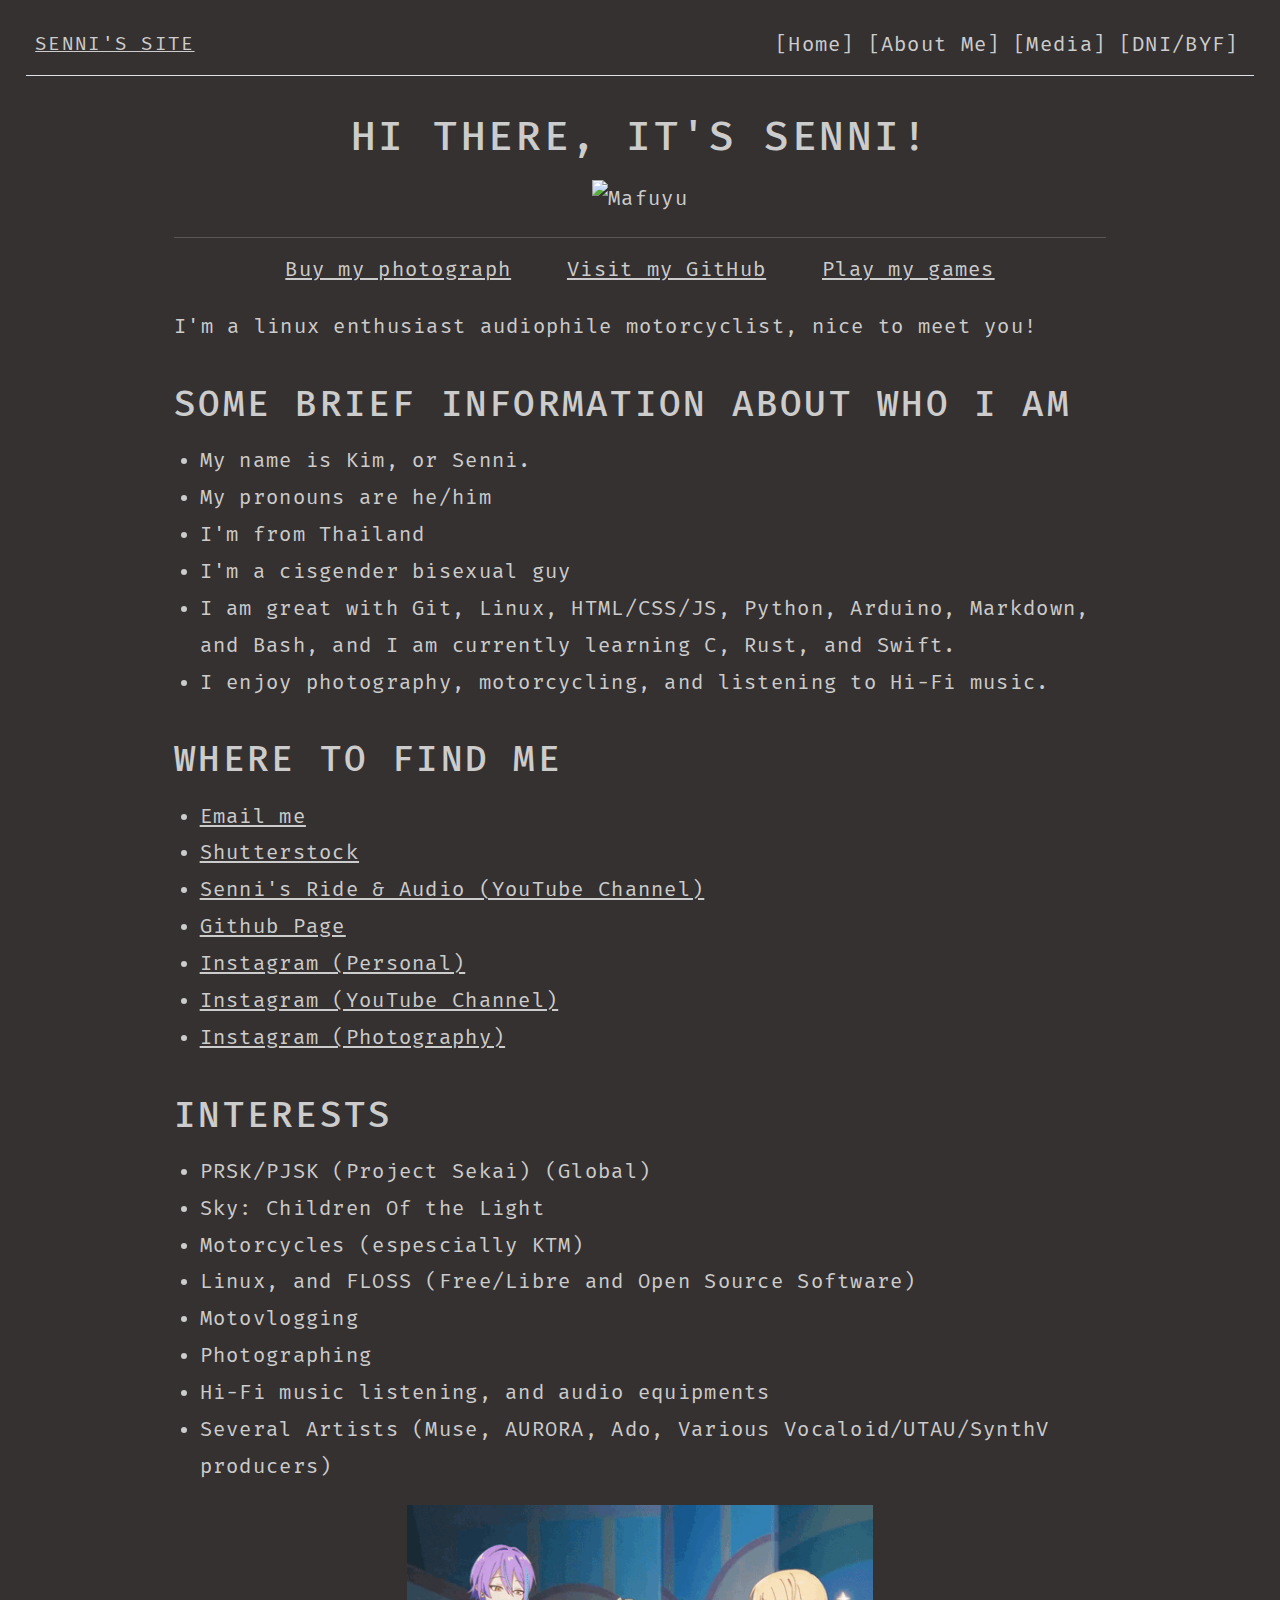
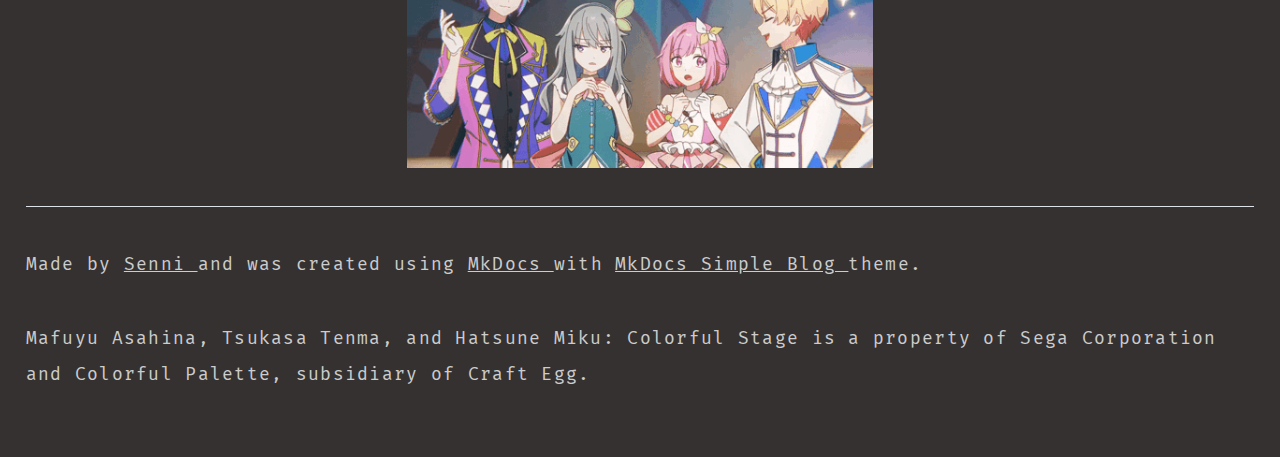
==== commit efae1860: "Edited and updated the website." ====
--- a/index.html
+++ b/index.html
@@ -8,19 +8,19 @@
             <meta name="viewport" content="width=device-width, initial-scale=1.0">
             
             <!-- Facebook Meta Tags -->
-            <meta property="og:url" content="https://senni-han.github.io">
+            <meta property="og:url" content="https://senni-huemwang.github.io">
             <meta property="og:type" content="website">
-            <meta property="og:title" content="Han Senni">
-            <meta property="og:description" content="Everything Han Senni.">
-            <meta property="og:image" content="https://raw.githubusercontent.com/senni-han/senni-han-website/main/screenshot.png">
+            <meta property="og:title" content="Senni's Website">
+            <meta property="og:description" content="Everything about Senni.">
+            <meta property="og:image" content="https://raw.githubusercontent.com/senni-huemwang/website/main/screenshot.png">
 
             <!-- Twitter Meta Tags -->
             <meta name="twitter:card" content="summary_large_image">
-            <meta property="twitter:domain" content="senni-han.github.io">
-            <meta property="twitter:url" content="https://senni-han.github.io">
-            <meta name="twitter:title" content="Han Senni">
-            <meta name="twitter:description" content="Everything Han Senni.">
-            <meta name="twitter:image" content="https://raw.githubusercontent.com/senni-han/senni-han-website/main/screenshot.png">
+            <meta property="twitter:domain" content="senni-huemwang.github.io">
+            <meta property="twitter:url" content="https://senni-huemwang.github.io">
+            <meta name="twitter:title" content="Senni's Website">
+            <meta name="twitter:description" content="Everything about Senni.">
+            <meta name="twitter:image" content="https://raw.githubusercontent.com/senni-huemwang/website/main/screenshot.png">
 
 
             <meta name="description" content="Everything about Senni.">
@@ -127,7 +127,8 @@
 <hr />
 <div class="text-center">
 <a href="https://shutterstock.com/g/senni_han">Buy my photograph</a>&emsp;&emsp;
-<a href="https://github.com/senni-huemwang">Visit my GitHub</a>
+<a href="https://github.com/senni-huemwang">Visit my GitHub</a>&emsp;&emsp;
+<a href="https://senni-huemwang.itch.io">Play my games</a>
 </div>
 
 <p>I'm a linux enthusiast audiophile motorcyclist, nice to meet you!<br/></p>
@@ -137,13 +138,15 @@
 <li>My pronouns are he/him</li>
 <li>I'm from Thailand</li>
 <li>I'm a cisgender bisexual guy</li>
+<li>I am great with Git, Linux, HTML/CSS/JS, Python, Arduino, Markdown, and Bash, and I am currently learning C, Rust, and Swift.</li>
+<li>I enjoy photography, motorcycling, and listening to Hi-Fi music.</li>
 </ul>
 <h2 id="where-to-find-me">Where to find me</h2>
 <ul>
 <li><a href="mailto:shuemwang.han@gmail.com">Email me</a></li>
 <li><a href="https://shutterstock.com/g/senni_han">Shutterstock</a></li>
 <li><a href="https://youtube.com/@senni_ride_audio">Senni's Ride &amp; Audio (YouTube Channel)</a></li>
-<li><a href="https://github.com/senni-han">Github Page</a></li>
+<li><a href="https://github.com/senni-huemwang">Github Page</a></li>
 <li><a href="https://instagram.com/senni_kim.390">Instagram (Personal)</a></li>
 <li><a href="https://instagram.com/senni_ride_audio">Instagram (YouTube Channel)</a></li>
 <li><a href="https://instagram.com/senni_photos">Instagram (Photography)</a></li>
@@ -179,8 +182,8 @@
 
     <small class="d-block mb-3">
         Made by 
-        <a href="https://github.com/senni-han" target="_blank" rel="noopener">
-            Han Senni
+        <a href="https://github.com/senni-huemwang" target="_blank" rel="noopener">
+            Senni
         </a>
          and was created using
         <a href="https://www.mkdocs.org" target="_blank" rel="noopener">
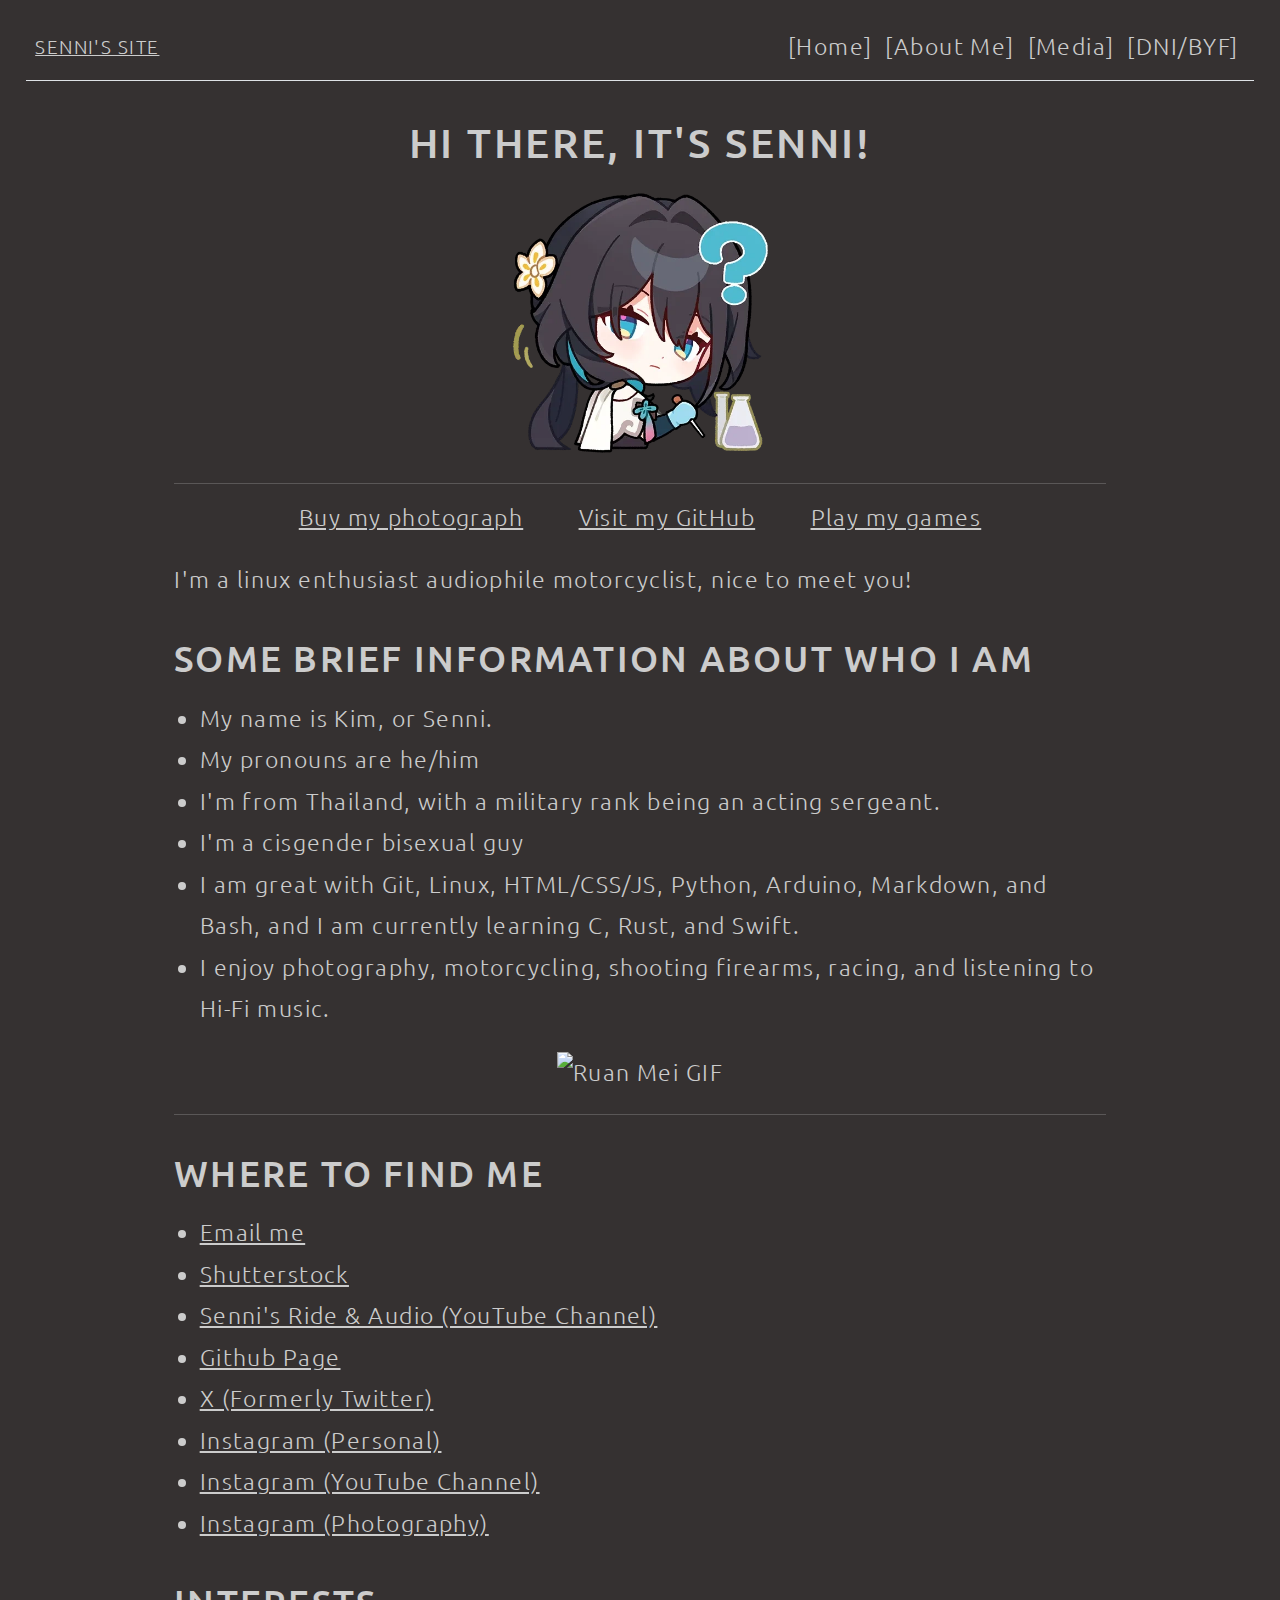
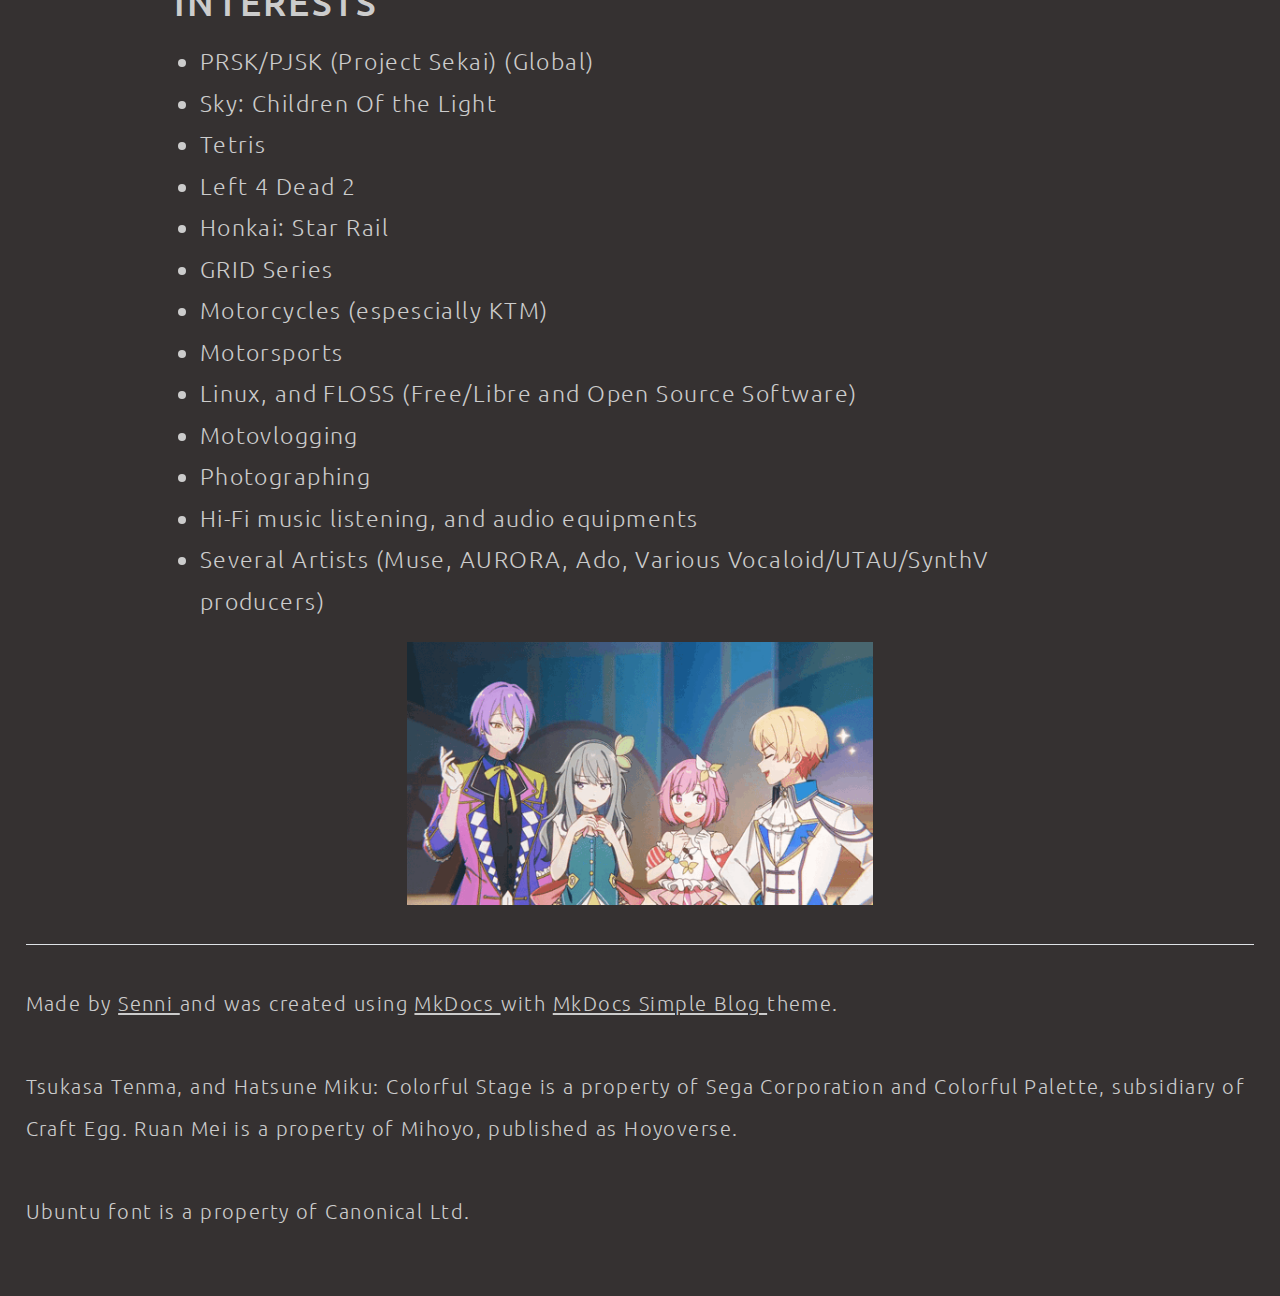
==== commit 6be5ce97: "Revamped the whole website, added new images, and changed font" ====
--- a/index.html
+++ b/index.html
@@ -33,6 +33,7 @@
             <link rel="stylesheet" href="https://fonts.googleapis.com/css?family=Fira+Mono:400,700">
             <link rel="stylesheet" href="https://cdnjs.cloudflare.com/ajax/libs/font-awesome/4.7.0/css/font-awesome.min.css">
             <link rel="stylesheet" href='https://fonts.googleapis.com/css?family=VT323'>
+            <link rel="stylesheet" href='https://fonts.googleapis.com/css2?family=Ubuntu:ital,wght@0,300;0,400;0,500;0,700;1,300;1,400;1,500;1,700&display=swap'>
             <link rel="stylesheet" href="assets/css/bootstrap.min.css">
             <link rel="stylesheet" href="assets/css/main.css">
 
@@ -122,7 +123,7 @@
         </header>
         <p><h1 style="text-align: center;">Hi there, it's Senni!</h1>
 <p align="center">
-  <img src="img/stamp0204.png" alt="Mafuyu" width="30%"/>
+  <img src="img/Ruan_Mei.png" alt="Ruan Mei" width="30%"/>
 </p>
 <hr />
 <div class="text-center">
@@ -136,17 +137,22 @@
 <ul>
 <li>My name is Kim, or Senni.</li>
 <li>My pronouns are he/him</li>
-<li>I'm from Thailand</li>
+<li>I'm from Thailand, with a military rank being an acting sergeant.</li>
 <li>I'm a cisgender bisexual guy</li>
 <li>I am great with Git, Linux, HTML/CSS/JS, Python, Arduino, Markdown, and Bash, and I am currently learning C, Rust, and Swift.</li>
-<li>I enjoy photography, motorcycling, and listening to Hi-Fi music.</li>
+<li>I enjoy photography, motorcycling, shooting firearms, racing, and listening to Hi-Fi music.</li>
 </ul>
+<p align="center">
+  <img src="img/ruan-mei.gif" alt="Ruan Mei GIF" width="50%"/>
+</p>
+<hr />
 <h2 id="where-to-find-me">Where to find me</h2>
 <ul>
 <li><a href="mailto:shuemwang.han@gmail.com">Email me</a></li>
 <li><a href="https://shutterstock.com/g/senni_han">Shutterstock</a></li>
 <li><a href="https://youtube.com/@senni_ride_audio">Senni's Ride &amp; Audio (YouTube Channel)</a></li>
 <li><a href="https://github.com/senni-huemwang">Github Page</a></li>
+<li><a href="https://x.com/senni_eos">X (Formerly Twitter)</a></li>
 <li><a href="https://instagram.com/senni_kim.390">Instagram (Personal)</a></li>
 <li><a href="https://instagram.com/senni_ride_audio">Instagram (YouTube Channel)</a></li>
 <li><a href="https://instagram.com/senni_photos">Instagram (Photography)</a></li>
@@ -155,7 +161,12 @@
 <ul>
 <li>PRSK/PJSK (Project Sekai) (Global)</li>
 <li>Sky: Children Of the Light</li>
+<li>Tetris</li>
+<li>Left 4 Dead 2</li>
+<li>Honkai: Star Rail</li>
+<li>GRID Series</li>
 <li>Motorcycles (espescially KTM)</li>
+<li>Motorsports</li>
 <li>Linux, and FLOSS (Free/Libre and Open Source Software)</li>
 <li>Motovlogging</li>
 <li>Photographing</li>
@@ -195,7 +206,10 @@
         </a>
         theme.<br/>
         <br/>
-        Mafuyu Asahina, Tsukasa Tenma, and Hatsune Miku: Colorful Stage is a property of Sega Corporation and Colorful Palette, subsidiary of Craft Egg.
+        Tsukasa Tenma, and Hatsune Miku: Colorful Stage is a property of Sega Corporation and Colorful Palette, subsidiary of Craft Egg. Ruan Mei is a property of Mihoyo, published as Hoyoverse.
+        <br/>
+        <br/>
+        Ubuntu font is a property of Canonical Ltd.
     </small>
 
 <!-- endblock -->
--- a/assets/css/main.css
+++ b/assets/css/main.css
@@ -22,9 +22,9 @@
     color: var(--text);
     background-color: var(--background);
     display: flex;
-    font-family: "Fira Mono",monospace;
-    font-size: 1.6em;
-    font-weight: 400;
+    font-family: 'Ubuntu','Fira Mono';
+    font-size: 1.8em;
+    font-weight: 200;
     line-height: 1.8em;
     letter-spacing: 0.0625em;
 }
@@ -95,8 +95,9 @@
 
 @media only screen and (min-device-width:320px) and (max-device-width:480px) {
     body {
-        font-size: 1em;
-        line-height: 1.6em;
+        font-size: 2.6em;
+        font-weight: 300;
+        line-height: 0.5em;
     }
 }
 
@@ -146,58 +147,60 @@
     line-height: 3.2rem;
 }
 
-@media only screen and (min-device-width:320px) and (max-device-width:480px) {
+/* @media only screen and (min-device-width:320px) and (max-device-width:480px) {
     h1 {
         font-size: 2.8rem;
         line-height: 2.8rem;
     }
-}
+} */
 
 h2 {
     font-size: 2.8rem;
     line-height: 2.8rem;
 }
 
-@media only screen and (min-device-width:320px) and (max-device-width:480px) {
+/* @media only screen and (min-device-width:320px) and (max-device-width:480px) {
     h2 {
         font-size: 2.4rem;
         line-height: 2.4rem;
     }
-}
+} */ 
+
 h3 {
     font-size: 2.4rem;
     line-height: 2.4rem;
 }
 
-@media only screen and (min-device-width:320px) and (max-device-width:480px) {
+/* @media only screen and (min-device-width:320px) and (max-device-width:480px) {
     h3 {
         font-size: 2rem;
         line-height: 2rem;
     }
-}
+} */ 
+
 h4 {
     font-size: 2.2rem;
     line-height: 2.2rem;
 }
 
-@media only screen and (min-device-width:320px) and (max-device-width:480px) {
+/* @media only screen and (min-device-width:320px) and (max-device-width:480px) {
     h4 {
         font-size: 1.8rem;
         line-height: 1.8rem;
     }
-}
+} */ 
 
 h5 {
     font-size: 2rem;
     line-height: 2rem;
 }
 
-@media only screen and (min-device-width:320px) and (max-device-width:480px) {
+/* @media only screen and (min-device-width:320px) and (max-device-width:480px) {
     h5 {
         font-size: 1.6rem;
         line-height: 1.6rem;
     }
-}
+} */
 
 h6 {
     font-size: 1.4rem;
